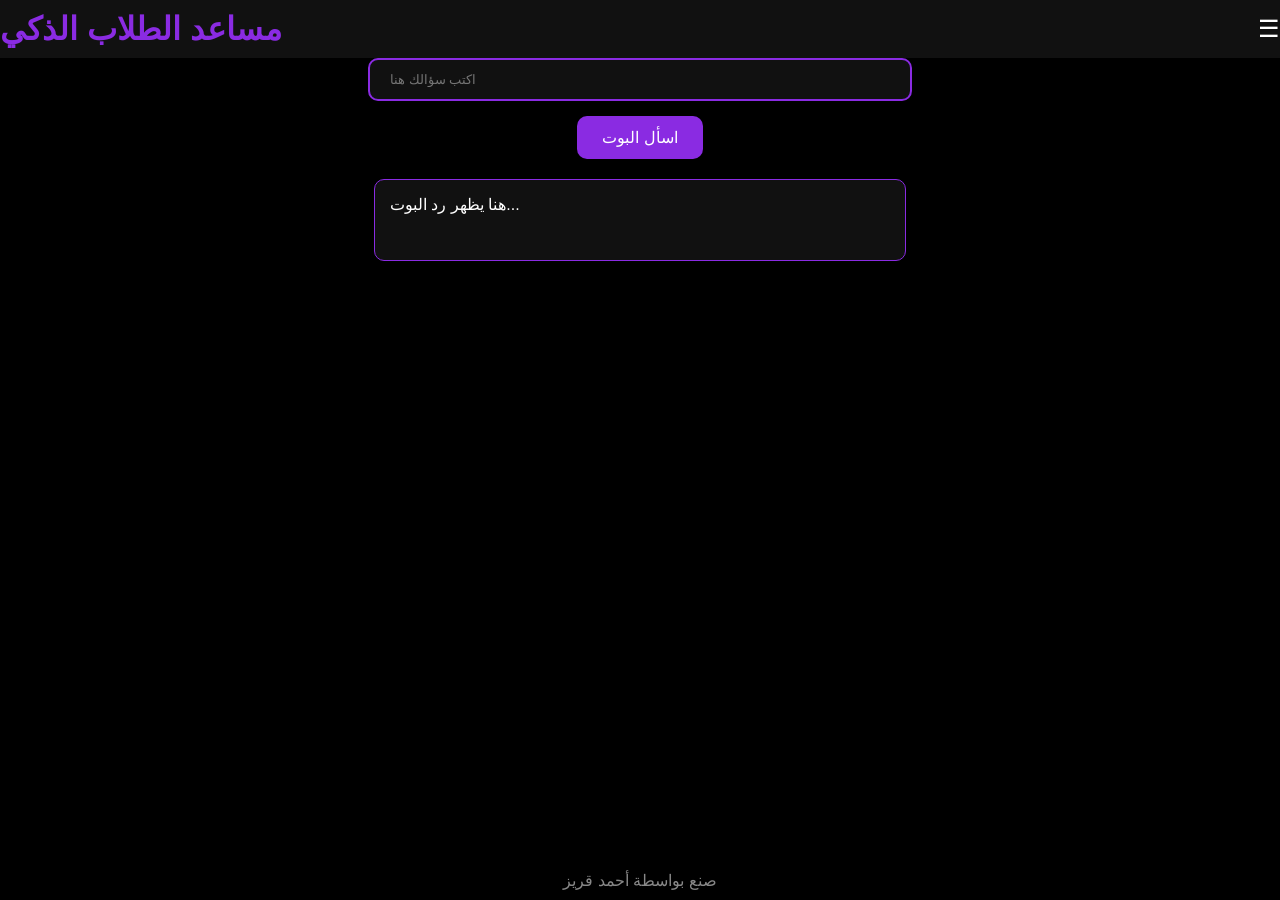
==== index.html @ 62e0343c "Initial commit" ====
<!DOCTYPE html>
<html lang="ar">
<head>
<meta charset="UTF-8">
<meta name="viewport" content="width=device-width, initial-scale=1.0">
<title>مساعد الطلاب الذكي</title>
<style>
  body {
    margin:0;
    font-family: Arial;
    background:#000;
    color:#fff;
    display:flex;
    flex-direction:column;
    align-items:center;
    min-height:100vh;
  }
  header {
    width:100%;
    display:flex;

    justify-content:space-between;
    align-items:center;
    padding:10px 20px;
    background:#111;
  }
  h1 { margin:0; color:#8A2BE2; }
  .hamburger { font-size:24px; cursor:pointer; }
  #menu {
    position:absolute;
    top:50px;
    right:20px;
    background:#111;
    border:1px solid #8A2BE2;
    border-radius:10px;
    display:none;
    flex-direction:column;
    padding:10px;
    z-index:100;
  }
  #menu button {
    margin:5px 0;

    padding:10px;
    background:#222;
    border:none;
    color:#fff;
    cursor:pointer;
    border-radius:5px;
  }
  #menu button:hover { background:#8A2BE2; }
  
  /* صندوق النص */
  #userQuestion {
    width:100%;
    max-width:500px;
    padding:12px 20px;
    border:2px solid #8A2BE2;
    border-radius:10px;
    background:#111;
    color:#fff;
    outline:none;
    transition: all 0.3s;
  }

  #userQuestion:focus {
    box-shadow: 0 0 15px rgba(138,43,226,0.8); /* Glow حول الصندوق فقط */
  }
  
  /* زر الإرسال */
  #askButton {
    margin-top:15px;
    padding:12px 25px;
    border:none;
    border-radius:10px;
    background:#8A2BE2;
    color:#fff;
    font-size:16px;
    cursor:pointer;
    transition:0.3s;
  }
  #askButton:hover {
    background:#7a23d6;
    box-shadow:none; /* بدون glow */
  }

  
  #botReply {
    margin-top:20px;
    padding:15px;
    max-width:500px;
    width:100%;
    background:#111;
    border-radius:10px;
    border:1px solid #8A2BE2;
    min-height:50px;
    white-space:pre-wrap;
  }
  
  #history {
    display:none;
    max-width:500px;
    margin-top:20px;
    background:#111;
    border:1px solid #8A2BE2;
    border-radius:10px;
    padding:10px;
  }

  
  footer {
    margin-top:auto;
    padding:10px;
    color:#888;
  }
  
  @media(max-width:600px){
    #userQuestion,#botReply{width:90%;}
  }
</style>
</head>
<body>

<header>
  <h1>مساعد الطلاب الذكي</h1>
  <div class="hamburger" onclick="toggleMenu()">☰</div>
  <div id="menu">
    <button onclick="showHistory()">المحادثات السابقة</button>
    <button onclick="changeLang()">تغيير 

اللغة</button>
  </div>
</header>

<input type="text" id="userQuestion" placeholder="اكتب سؤالك هنا">
<button id="askButton">اسأل البوت</button>

<div id="botReply">هنا يظهر رد البوت...</div>
<div id="history"></div>

<footer>صنع بواسطة أحمد قريز</footer>

<script>
const WEBHOOK_URL = "https://a7mdlo0.app.n8n.cloud/webhook/student-helper";
let lang = "ar"; // 'ar' أو 'en'
let conversation = [];

function toggleMenu(){ 
  const menu = 

document.getElementById("menu");
  menu.style.display = menu.style.display==="flex"?"none":"flex";
}

function showHistory(){
  const histDiv = document.getElementById("history");
  histDiv.style.display = histDiv.style.display==="block"?"none":"block";
  histDiv.innerHTML = conversation.map((c,i)=>`<b>سؤال ${i+1}:</b> ${c.user}<br><b>رد:</b> ${c.bot}<hr>`).join("");
}

function changeLang(){ 
  lang = (lang==="ar")?"en":"ar"; 
  alert("تم تغيير اللغة إلى "+(lang==="ar"?"العربية":"الإنجليزية"));
}


async function askBot(question){
  try{
    const response = await fetch(WEBHOOK_URL,{
      method:"POST",
      headers:{"Content-Type":"application/json"},
      body:JSON.stringify({message:question, lang:lang})
    });
    const data = await response.json();
    document.getElementById("botReply").innerText = data.reply;
    conversation.push({user:question, bot:data.reply});
  }catch(err){
    console.error(err);
    document.getElementById("botReply").inne

rText = "حصل خطأ أثناء الاتصال بالبوت.";
  }
}

document.getElementById("askButton").addEventListener("click", ()=>{
  const userQuestion = document.getElementById("userQuestion").value.trim();
  if(userQuestion){askBot(userQuestion); document.getElementById("userQuestion").value="";}
});
document.getElementById("userQuestion").addEventListener("keypress",(e)=>{
  if(e.key==="Enter"){document.getElementById("askButton").click();}
});
</script>

</body>

</html>
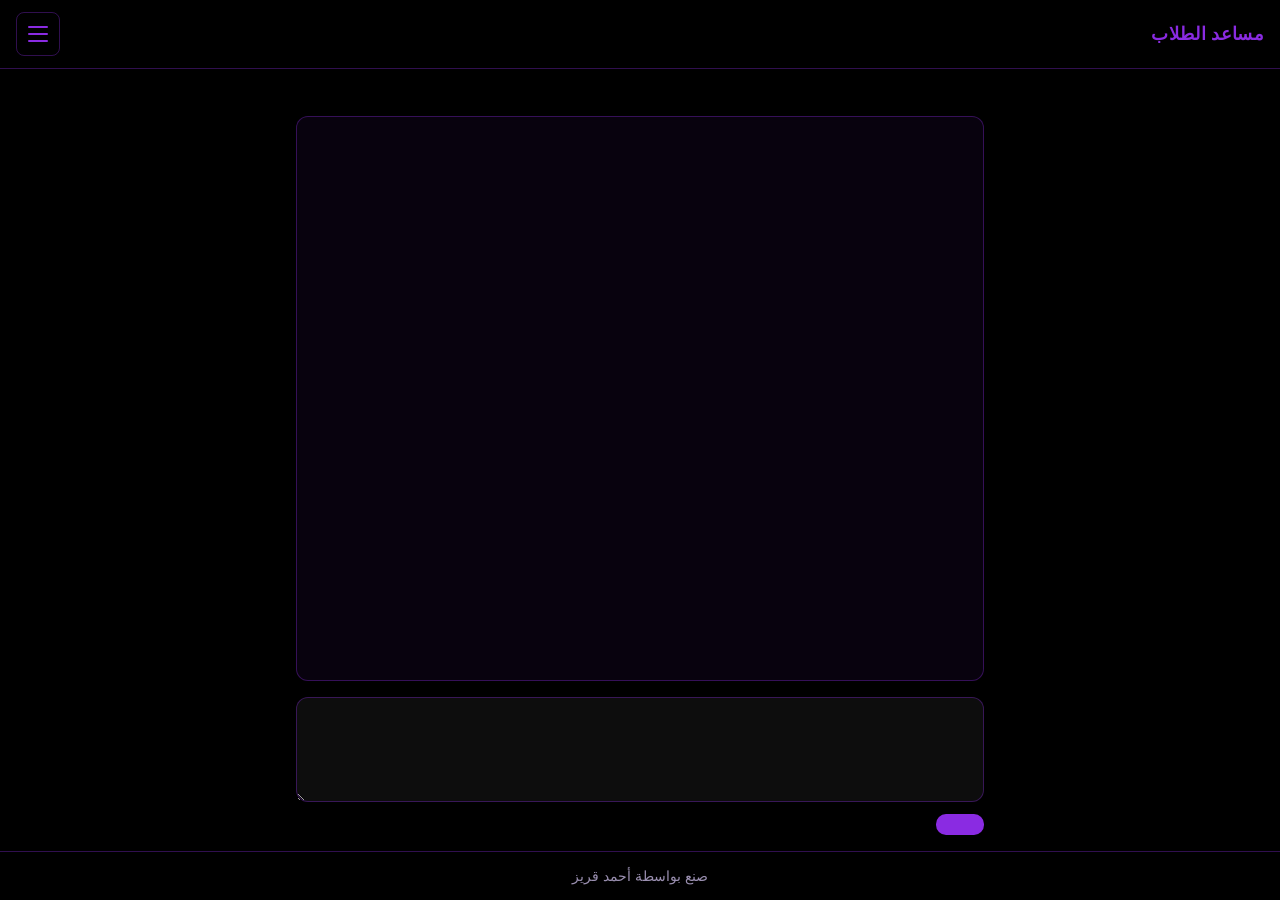
==== commit 2073e948: "initial commit" ====
--- a/index.html
+++ b/index.html
@@ -1,197 +1,595 @@
-
 <!DOCTYPE html>
-<html lang="ar">
+<html lang="ar" dir="rtl">
 <head>
-<meta charset="UTF-8">
-<meta name="viewport" content="width=device-width, initial-scale=1.0">
-<title>مساعد الطلاب الذكي</title>
-<style>
-  body {
-    margin:0;
-    font-family: Arial;
-    background:#000;
-    color:#fff;
-    display:flex;
-    flex-direction:column;
-    align-items:center;
-    min-height:100vh;
-  }
-  header {
-    width:100%;
-    display:flex;
-
-    justify-content:space-between;
-    align-items:center;
-    padding:10px 20px;
-    background:#111;
-  }
-  h1 { margin:0; color:#8A2BE2; }
-  .hamburger { font-size:24px; cursor:pointer; }
-  #menu {
-    position:absolute;
-    top:50px;
-    right:20px;
-    background:#111;
-    border:1px solid #8A2BE2;
-    border-radius:10px;
-    display:none;
-    flex-direction:column;
-    padding:10px;
-    z-index:100;
-  }
-  #menu button {
-    margin:5px 0;
-
-    padding:10px;
-    background:#222;
-    border:none;
-    color:#fff;
-    cursor:pointer;
-    border-radius:5px;
-  }
-  #menu button:hover { background:#8A2BE2; }
-  
-  /* صندوق النص */
-  #userQuestion {
-    width:100%;
-    max-width:500px;
-    padding:12px 20px;
-    border:2px solid #8A2BE2;
-    border-radius:10px;
-    background:#111;
-    color:#fff;
-    outline:none;
-    transition: all 0.3s;
-  }
-
-  #userQuestion:focus {
-    box-shadow: 0 0 15px rgba(138,43,226,0.8); /* Glow حول الصندوق فقط */
-  }
-  
-  /* زر الإرسال */
-  #askButton {
-    margin-top:15px;
-    padding:12px 25px;
-    border:none;
-    border-radius:10px;
-    background:#8A2BE2;
-    color:#fff;
-    font-size:16px;
-    cursor:pointer;
-    transition:0.3s;
-  }
-  #askButton:hover {
-    background:#7a23d6;
-    box-shadow:none; /* بدون glow */
-  }
-
-  
-  #botReply {
-    margin-top:20px;
-    padding:15px;
-    max-width:500px;
-    width:100%;
-    background:#111;
-    border-radius:10px;
-    border:1px solid #8A2BE2;
-    min-height:50px;
-    white-space:pre-wrap;
-  }
-  
-  #history {
-    display:none;
-    max-width:500px;
-    margin-top:20px;
-    background:#111;
-    border:1px solid #8A2BE2;
-    border-radius:10px;
-    padding:10px;
-  }
-
-  
-  footer {
-    margin-top:auto;
-    padding:10px;
-    color:#888;
-  }
-  
-  @media(max-width:600px){
-    #userQuestion,#botReply{width:90%;}
-  }
-</style>
+  <meta charset="UTF-8" />
+  <meta name="viewport" content="width=device-width, initial-scale=1.0" />
+  <title>مساعد الطلاب — Student Helper</title>
+  <style>
+    :root {
+      --bg: #000000;
+      --purple: #8A2BE2;
+      --purple-dim: rgba(138, 43, 226, 0.35);
+      --text: #e8e0f0;
+      --muted: #9a8fb0;
+    }
+
+    * {
+      box-sizing: border-box;
+    }
+
+    html, body {
+      margin: 0;
+      min-height: 100%;
+      background: var(--bg);
+      color: var(--text);
+      font-family: "Segoe UI", Tahoma, "Arabic UI Text", "Geeza Pro", Arial, sans-serif;
+    }
+
+    body {
+      display: flex;
+      flex-direction: column;
+      min-height: 100vh;
+    }
+
+    /* No global glow — only input focus */
+    header {
+      display: flex;
+      align-items: center;
+      justify-content: space-between;
+      padding: 0.75rem 1rem;
+      border-bottom: 1px solid var(--purple-dim);
+      flex-shrink: 0;
+    }
+
+    .brand {
+      font-weight: 700;
+      font-size: 1.1rem;
+      color: var(--purple);
+      letter-spacing: 0.02em;
+    }
+
+    .hamburger {
+      width: 44px;
+      height: 44px;
+      padding: 0;
+      border: 1px solid var(--purple-dim);
+      background: transparent;
+      color: var(--purple);
+      border-radius: 8px;
+      cursor: pointer;
+      display: flex;
+      flex-direction: column;
+      align-items: center;
+      justify-content: center;
+      gap: 5px;
+      transition: background 0.2s, border-color 0.2s;
+    }
+
+    .hamburger:hover {
+      background: rgba(138, 43, 226, 0.12);
+      border-color: var(--purple);
+    }
+
+    .hamburger span {
+      display: block;
+      width: 20px;
+      height: 2px;
+      background: currentColor;
+      border-radius: 1px;
+    }
+
+    main {
+      flex: 1;
+      display: flex;
+      flex-direction: column;
+      max-width: 720px;
+      width: 100%;
+      margin: 0 auto;
+      padding: 1rem 1rem 0;
+    }
+
+    .intro {
+      color: var(--muted);
+      font-size: 0.95rem;
+      margin-bottom: 1rem;
+      line-height: 1.6;
+    }
+
+    .reply-area {
+      flex: 1;
+      min-height: 120px;
+      margin-bottom: 1rem;
+      padding: 1rem;
+      border: 1px solid var(--purple-dim);
+      border-radius: 12px;
+      background: rgba(138, 43, 226, 0.06);
+      line-height: 1.7;
+      white-space: pre-wrap;
+      word-break: break-word;
+    }
+
+    .reply-area:empty::before {
+      content: attr(data-placeholder);
+      color: var(--muted);
+    }
+
+    .reply-area.loading {
+      color: var(--muted);
+    }
+
+    .input-wrap {
+      display: flex;
+      flex-direction: column;
+      gap: 0.75rem;
+      margin-bottom: 1rem;
+    }
+
+    .message-input {
+      width: 100%;
+      min-height: 100px;
+      padding: 0.85rem 1rem;
+      border: 1px solid var(--purple-dim);
+      border-radius: 12px;
+      background: #0d0d0d;
+      color: var(--text);
+      font-size: 1rem;
+      resize: vertical;
+      outline: none;
+      transition: border-color 0.2s, box-shadow 0.2s;
+    }
+
+    .message-input:focus {
+      border-color: var(--purple);
+      box-shadow: 0 0 0 2px rgba(138, 43, 226, 0.45), 0 0 20px rgba(138, 43, 226, 0.35);
+    }
+
+    .send-btn {
+      align-self: flex-start;
+      padding: 0.65rem 1.5rem;
+      font-size: 1rem;
+      font-weight: 600;
+      border: none;
+      border-radius: 10px;
+      background: var(--purple);
+      color: #fff;
+      cursor: pointer;
+      transition: filter 0.2s, transform 0.1s;
+    }
+
+    .send-btn:hover:not(:disabled) {
+      filter: brightness(1.1);
+    }
+
+    .send-btn:active:not(:disabled) {
+      transform: scale(0.98);
+    }
+
+    .send-btn:disabled {
+      opacity: 0.55;
+      cursor: not-allowed;
+    }
+
+    footer {
+      text-align: center;
+      padding: 1rem;
+      color: var(--muted);
+      font-size: 0.9rem;
+      border-top: 1px solid var(--purple-dim);
+      flex-shrink: 0;
+    }
+
+    footer a {
+      color: var(--purple);
+      text-decoration: none;
+    }
+
+    /* Drawer overlay */
+    .overlay {
+      position: fixed;
+      inset: 0;
+      background: rgba(0, 0, 0, 0.65);
+      opacity: 0;
+      visibility: hidden;
+      transition: opacity 0.25s, visibility 0.25s;
+      z-index: 100;
+    }
+
+    .overlay.open {
+      opacity: 1;
+      visibility: visible;
+    }
+
+    .drawer {
+      position: fixed;
+      top: 0;
+      bottom: 0;
+      width: min(100%, 340px);
+      max-width: 100%;
+      background: #0a0a0a;
+      border-inline-start: 1px solid var(--purple-dim);
+      z-index: 101;
+      display: flex;
+      flex-direction: column;
+      transition: transform 0.28s ease;
+      overflow: hidden;
+    }
+
+    [dir="rtl"] .drawer {
+      right: 0;
+      transform: translateX(100%);
+    }
+
+    [dir="ltr"] .drawer {
+      left: 0;
+      transform: translateX(-100%);
+    }
+
+    .drawer.open {
+      transform: translateX(0);
+    }
+
+    .drawer-head {
+      padding: 1rem;
+      border-bottom: 1px solid var(--purple-dim);
+      display: flex;
+      align-items: center;
+      justify-content: space-between;
+      gap: 0.5rem;
+    }
+
+    .drawer-head h2 {
+      margin: 0;
+      font-size: 1rem;
+      color: var(--purple);
+    }
+
+    .close-drawer {
+      width: 36px;
+      height: 36px;
+      border: 1px solid var(--purple-dim);
+      background: transparent;
+      color: var(--purple);
+      border-radius: 8px;
+      cursor: pointer;
+      font-size: 1.25rem;
+      line-height: 1;
+    }
+
+    .lang-toggle {
+      width: 100%;
+      margin: 0.75rem 1rem;
+      padding: 0.6rem 1rem;
+      border: 1px solid var(--purple);
+      background: rgba(138, 43, 226, 0.15);
+      color: var(--purple);
+      border-radius: 10px;
+      cursor: pointer;
+      font-weight: 600;
+      font-size: 0.95rem;
+    }
+
+    .lang-toggle:hover {
+      background: rgba(138, 43, 226, 0.28);
+    }
+
+    .conv-list {
+      flex: 1;
+      overflow-y: auto;
+      padding: 0 1rem 1rem;
+    }
+
+    .conv-item {
+      margin-bottom: 1rem;
+      padding-bottom: 1rem;
+      border-bottom: 1px solid var(--purple-dim);
+    }
+
+    .conv-item:last-child {
+      border-bottom: none;
+    }
+
+    .conv-q {
+      color: var(--muted);
+      font-size: 0.8rem;
+      margin-bottom: 0.35rem;
+    }
+
+    .conv-a {
+      color: var(--text);
+      font-size: 0.9rem;
+      line-height: 1.5;
+      white-space: pre-wrap;
+      word-break: break-word;
+    }
+
+    .empty-conv {
+      color: var(--muted);
+      font-size: 0.9rem;
+      text-align: center;
+      padding: 2rem 0;
+    }
+
+    .error-msg {
+      color: #ff8a8a;
+      margin-top: 0.5rem;
+      font-size: 0.9rem;
+    }
+  </style>
 </head>
 <body>
-
-<header>
-  <h1>مساعد الطلاب الذكي</h1>
-  <div class="hamburger" onclick="toggleMenu()">☰</div>
-  <div id="menu">
-    <button onclick="showHistory()">المحادثات السابقة</button>
-    <button onclick="changeLang()">تغيير 
-
-اللغة</button>
-  </div>
-</header>
-
-<input type="text" id="userQuestion" placeholder="اكتب سؤالك هنا">
-<button id="askButton">اسأل البوت</button>
-
-<div id="botReply">هنا يظهر رد البوت...</div>
-<div id="history"></div>
-
-<footer>صنع بواسطة أحمد قريز</footer>
-
-<script>
-const WEBHOOK_URL = "https://a7mdlo0.app.n8n.cloud/webhook/student-helper";
-let lang = "ar"; // 'ar' أو 'en'
-let conversation = [];
-
-function toggleMenu(){ 
-  const menu = 
-
-document.getElementById("menu");
-  menu.style.display = menu.style.display==="flex"?"none":"flex";
-}
-
-function showHistory(){
-  const histDiv = document.getElementById("history");
-  histDiv.style.display = histDiv.style.display==="block"?"none":"block";
-  histDiv.innerHTML = conversation.map((c,i)=>`<b>سؤال ${i+1}:</b> ${c.user}<br><b>رد:</b> ${c.bot}<hr>`).join("");
-}
-
-function changeLang(){ 
-  lang = (lang==="ar")?"en":"ar"; 
-  alert("تم تغيير اللغة إلى "+(lang==="ar"?"العربية":"الإنجليزية"));
-}
-
-
-async function askBot(question){
-  try{
-    const response = await fetch(WEBHOOK_URL,{
-      method:"POST",
-      headers:{"Content-Type":"application/json"},
-      body:JSON.stringify({message:question, lang:lang})
-    });
-    const data = await response.json();
-    document.getElementById("botReply").innerText = data.reply;
-    conversation.push({user:question, bot:data.reply});
-  }catch(err){
-    console.error(err);
-    document.getElementById("botReply").inne
-
-rText = "حصل خطأ أثناء الاتصال بالبوت.";
-  }
-}
-
-document.getElementById("askButton").addEventListener("click", ()=>{
-  const userQuestion = document.getElementById("userQuestion").value.trim();
-  if(userQuestion){askBot(userQuestion); document.getElementById("userQuestion").value="";}
-});
-document.getElementById("userQuestion").addEventListener("keypress",(e)=>{
-  if(e.key==="Enter"){document.getElementById("askButton").click();}
-});
-</script>
-
+  <header>
+    <span class="brand" id="brandTitle">مساعد الطلاب</span>
+    <button type="button" class="hamburger" id="btnMenu" aria-label="القائمة" title="القائمة">
+      <span></span><span></span><span></span>
+    </button>
+  </header>
+
+  <main>
+    <p class="intro" id="introText"></p>
+    <div class="reply-area" id="replyArea" data-placeholder=""></div>
+    <p class="error-msg" id="errorBox" hidden></p>
+    <div class="input-wrap">
+      <textarea
+        id="messageInput"
+        class="message-input"
+        rows="4"
+        autocomplete="off"
+      ></textarea>
+      <button type="button" class="send-btn" id="sendBtn"></button>
+    </div>
+  </main>
+
+  <footer>
+    <span id="footerCredit">صنع بواسطة أحمد قريز</span>
+  </footer>
+
+  <div class="overlay" id="overlay" aria-hidden="true"></div>
+  <aside class="drawer" id="drawer" aria-hidden="true">
+    <div class="drawer-head">
+      <h2 id="drawerTitle">المحادثة</h2>
+      <button type="button" class="close-drawer" id="btnCloseDrawer" aria-label="إغلاق">×</button>
+    </div>
+    <button type="button" class="lang-toggle" id="langToggle"></button>
+    <div class="conv-list" id="convList"></div>
+  </aside>
+
+  <script>
+    (function () {
+      const WEBHOOK = "https://a7mdlo0.app.n8n.cloud/webhook/student-helper";
+
+      const I18N = {
+        ar: {
+          brand: "مساعد الطلاب",
+          intro: "اسأل عن دروسك أو واجباتك. الرد يظهر هنا، والمحادثة كاملة في القائمة.",
+          placeholderReply: "سيظهر الرد هنا…",
+          send: "إرسال",
+          sending: "جاري الإرسال…",
+          drawerTitle: "سجل المحادثة",
+          langToggle: "English",
+          emptyConv: "لا توجد رسائل بعد.",
+          userLabel: "سؤالك",
+          botLabel: "الرد",
+          errorNetwork: "تعذر الاتصال. تحقق من الشبكة وحاول مرة أخرى.",
+          errorServer: "حدث خطأ من الخادم.",
+          menuAria: "القائمة",
+          closeAria: "إغلاق",
+        },
+        en: {
+          brand: "Student Helper",
+          intro: "Ask about your lessons or homework. Replies appear here; full history is in the menu.",
+          placeholderReply: "The reply will appear here…",
+          send: "Send",
+          sending: "Sending…",
+          drawerTitle: "Conversation history",
+          langToggle: "العربية",
+          emptyConv: "No messages yet.",
+          userLabel: "You",
+          botLabel: "Reply",
+          errorNetwork: "Could not connect. Check your network and try again.",
+          errorServer: "A server error occurred.",
+          menuAria: "Menu",
+          closeAria: "Close",
+        },
+      };
+
+      let lang = localStorage.getItem("student-helper-lang") || "ar";
+      if (lang !== "ar" && lang !== "en") lang = "ar";
+
+      /** @type {{ q: string, a: string }[]} */
+      let history = [];
+      try {
+        const raw = localStorage.getItem("student-helper-history");
+        if (raw) history = JSON.parse(raw);
+        if (!Array.isArray(history)) history = [];
+      } catch (e) {
+        history = [];
+      }
+
+      const el = {
+        html: document.documentElement,
+        body: document.body,
+        brandTitle: document.getElementById("brandTitle"),
+        introText: document.getElementById("introText"),
+        replyArea: document.getElementById("replyArea"),
+        errorBox: document.getElementById("errorBox"),
+        messageInput: document.getElementById("messageInput"),
+        sendBtn: document.getElementById("sendBtn"),
+        overlay: document.getElementById("overlay"),
+        drawer: document.getElementById("drawer"),
+        convList: document.getElementById("convList"),
+        btnMenu: document.getElementById("btnMenu"),
+        btnCloseDrawer: document.getElementById("btnCloseDrawer"),
+        langToggle: document.getElementById("langToggle"),
+        drawerTitle: document.getElementById("drawerTitle"),
+      };
+
+      function t(key) {
+        return I18N[lang][key] || I18N.ar[key] || key;
+      }
+
+      function applyLang() {
+        el.html.setAttribute("lang", lang);
+        el.html.setAttribute("dir", lang === "ar" ? "rtl" : "ltr");
+        el.brandTitle.textContent = t("brand");
+        el.introText.textContent = t("intro");
+        el.replyArea.setAttribute("data-placeholder", t("placeholderReply"));
+        el.sendBtn.textContent = el.sendBtn.disabled ? t("sending") : t("send");
+        el.drawerTitle.textContent = t("drawerTitle");
+        el.langToggle.textContent = t("langToggle");
+        el.btnMenu.setAttribute("aria-label", t("menuAria"));
+        el.btnMenu.setAttribute("title", t("menuAria"));
+        el.btnCloseDrawer.setAttribute("aria-label", t("closeAria"));
+        renderConvList();
+      }
+
+      function saveHistory() {
+        try {
+          localStorage.setItem("student-helper-history", JSON.stringify(history));
+        } catch (e) {}
+      }
+
+      function renderConvList() {
+        if (!history.length) {
+          el.convList.innerHTML = '<p class="empty-conv">' + escapeHtml(t("emptyConv")) + "</p>';
+          return;
+        }
+        el.convList.innerHTML = history
+          .map(
+            (item) =>
+              '<div class="conv-item">' +
+              '<div class="conv-q">' +
+              escapeHtml(t("userLabel")) +
+              "</div>" +
+              '<div class="conv-a">' +
+              escapeHtml(item.q) +
+              "</div>" +
+              '<div class="conv-q" style="margin-top:0.6rem">' +
+              escapeHtml(t("botLabel")) +
+              "</div>" +
+              '<div class="conv-a">' +
+              escapeHtml(item.a) +
+              "</div>" +
+              "</div>"
+          )
+          .join("");
+      }
+
+      function escapeHtml(s) {
+        const d = document.createElement("div");
+        d.textContent = s;
+        return d.innerHTML;
+      }
+
+      function extractReply(data) {
+        if (data == null) return "";
+        if (typeof data === "string") return data;
+        if (typeof data === "object") {
+          if (typeof data.reply === "string") return data.reply;
+          if (typeof data.message === "string" && !Array.isArray(data)) return data.message;
+          if (typeof data.answer === "string") return data.answer;
+          if (typeof data.text === "string") return data.text;
+          if (typeof data.output === "string") return data.output;
+          if (data.data && typeof data.data === "string") return data.data;
+          try {
+            return JSON.stringify(data, null, 2);
+          } catch (e) {
+            return String(data);
+          }
+        }
+        return String(data);
+      }
+
+      async function sendMessage() {
+        const text = (el.messageInput.value || "").trim();
+        if (!text) return;
+
+        el.errorBox.hidden = true;
+        el.sendBtn.disabled = true;
+        el.sendBtn.textContent = t("sending");
+        el.replyArea.classList.add("loading");
+        el.replyArea.textContent = t("sending");
+
+        const payload = {
+          message: text,
+          lang: lang,
+        };
+
+        try {
+          const res = await fetch(WEBHOOK, {
+            method: "POST",
+            headers: {
+              "Content-Type": "application/json",
+              Accept: "application/json, text/plain, */*",
+            },
+            body: JSON.stringify(payload),
+          });
+
+          const ct = (res.headers.get("content-type") || "").toLowerCase();
+          let replyText = "";
+          if (ct.includes("application/json")) {
+            const json = await res.json();
+            replyText = extractReply(json);
+          } else {
+            replyText = await res.text();
+          }
+
+          if (!res.ok) {
+            throw new Error(replyText || t("errorServer") + " (" + res.status + ")");
+          }
+
+          el.replyArea.classList.remove("loading");
+          el.replyArea.textContent = replyText || (lang === "ar" ? "(لا يوجد نص في الرد)" : "(Empty reply)");
+          history.push({ q: text, a: el.replyArea.textContent });
+          saveHistory();
+          renderConvList();
+          el.messageInput.value = "";
+        } catch (err) {
+          el.replyArea.classList.remove("loading");
+          el.replyArea.textContent = "";
+          el.errorBox.textContent = err.message || t("errorNetwork");
+          el.errorBox.hidden = false;
+        } finally {
+          el.sendBtn.disabled = false;
+          el.sendBtn.textContent = t("send");
+        }
+      }
+
+      function openDrawer() {
+        el.overlay.classList.add("open");
+        el.drawer.classList.add("open");
+        el.overlay.setAttribute("aria-hidden", "false");
+        el.drawer.setAttribute("aria-hidden", "false");
+        document.body.style.overflow = "hidden";
+      }
+
+      function closeDrawer() {
+        el.overlay.classList.remove("open");
+        el.drawer.classList.remove("open");
+        el.overlay.setAttribute("aria-hidden", "true");
+        el.drawer.setAttribute("aria-hidden", "true");
+        document.body.style.overflow = "";
+      }
+
+      el.sendBtn.addEventListener("click", sendMessage);
+      el.messageInput.addEventListener("keydown", function (e) {
+        if (e.key === "Enter" && !e.shiftKey) {
+          e.preventDefault();
+          sendMessage();
+        }
+      });
+
+      el.btnMenu.addEventListener("click", openDrawer);
+      el.btnCloseDrawer.addEventListener("click", closeDrawer);
+      el.overlay.addEventListener("click", closeDrawer);
+
+      el.langToggle.addEventListener("click", function () {
+        lang = lang === "ar" ? "en" : "ar";
+        localStorage.setItem("student-helper-lang", lang);
+        applyLang();
+      });
+
+      applyLang();
+    })();
+  </script>
 </body>
-
 </html>
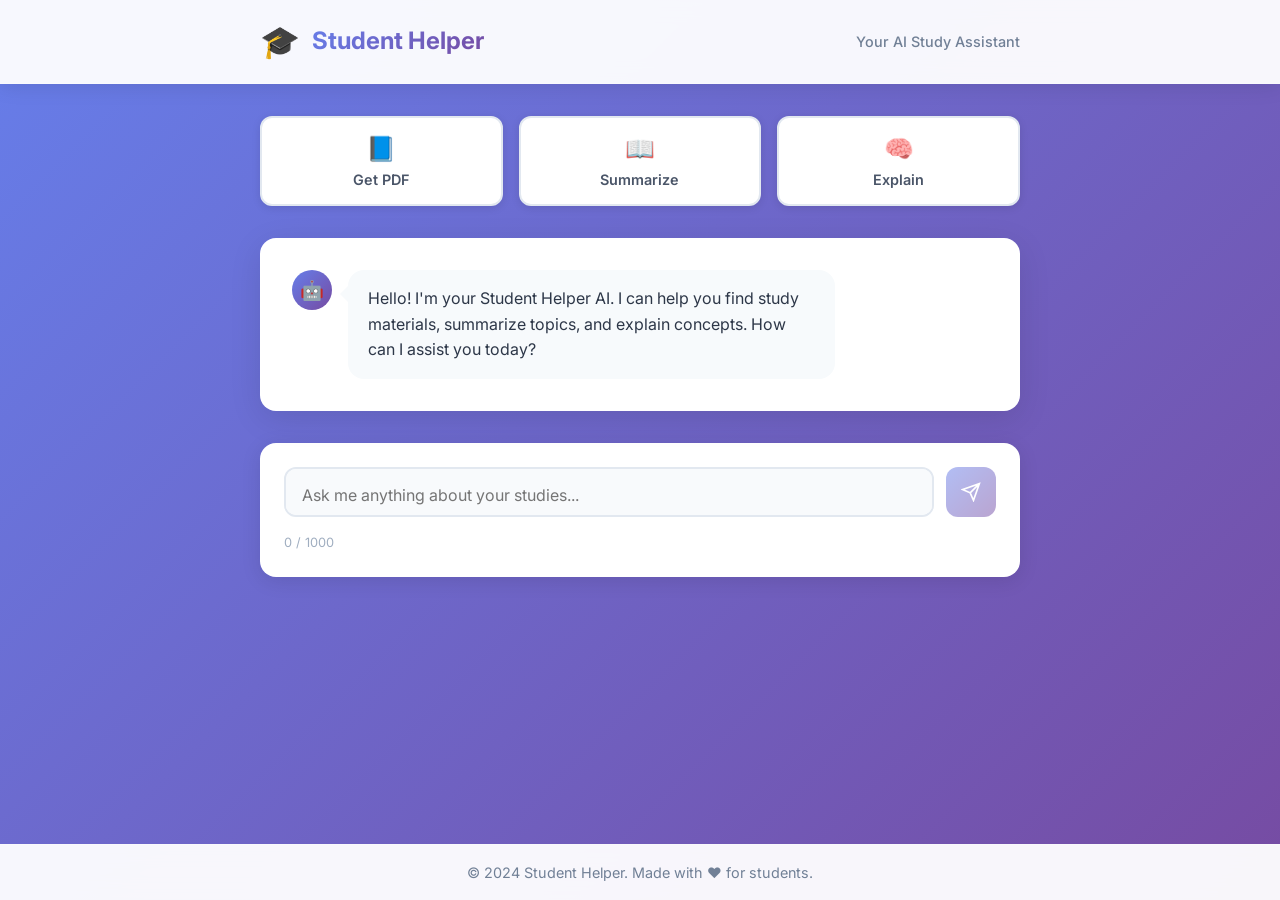
==== commit b8382382: "initial commit" ====
--- a/index.html
+++ b/index.html
@@ -1,595 +1,106 @@
-<!DOCTYPE html>
-<html lang="ar" dir="rtl">
-<head>
-  <meta charset="UTF-8" />
-  <meta name="viewport" content="width=device-width, initial-scale=1.0" />
-  <title>مساعد الطلاب — Student Helper</title>
-  <style>
-    :root {
-      --bg: #000000;
-      --purple: #8A2BE2;
-      --purple-dim: rgba(138, 43, 226, 0.35);
-      --text: #e8e0f0;
-      --muted: #9a8fb0;
-    }
-
-    * {
-      box-sizing: border-box;
-    }
-
-    html, body {
-      margin: 0;
-      min-height: 100%;
-      background: var(--bg);
-      color: var(--text);
-      font-family: "Segoe UI", Tahoma, "Arabic UI Text", "Geeza Pro", Arial, sans-serif;
-    }
-
-    body {
-      display: flex;
-      flex-direction: column;
-      min-height: 100vh;
-    }
-
-    /* No global glow — only input focus */
-    header {
-      display: flex;
-      align-items: center;
-      justify-content: space-between;
-      padding: 0.75rem 1rem;
-      border-bottom: 1px solid var(--purple-dim);
-      flex-shrink: 0;
-    }
-
-    .brand {
-      font-weight: 700;
-      font-size: 1.1rem;
-      color: var(--purple);
-      letter-spacing: 0.02em;
-    }
-
-    .hamburger {
-      width: 44px;
-      height: 44px;
-      padding: 0;
-      border: 1px solid var(--purple-dim);
-      background: transparent;
-      color: var(--purple);
-      border-radius: 8px;
-      cursor: pointer;
-      display: flex;
-      flex-direction: column;
-      align-items: center;
-      justify-content: center;
-      gap: 5px;
-      transition: background 0.2s, border-color 0.2s;
-    }
-
-    .hamburger:hover {
-      background: rgba(138, 43, 226, 0.12);
-      border-color: var(--purple);
-    }
-
-    .hamburger span {
-      display: block;
-      width: 20px;
-      height: 2px;
-      background: currentColor;
-      border-radius: 1px;
-    }
-
-    main {
-      flex: 1;
-      display: flex;
-      flex-direction: column;
-      max-width: 720px;
-      width: 100%;
-      margin: 0 auto;
-      padding: 1rem 1rem 0;
-    }
-
-    .intro {
-      color: var(--muted);
-      font-size: 0.95rem;
-      margin-bottom: 1rem;
-      line-height: 1.6;
-    }
-
-    .reply-area {
-      flex: 1;
-      min-height: 120px;
-      margin-bottom: 1rem;
-      padding: 1rem;
-      border: 1px solid var(--purple-dim);
-      border-radius: 12px;
-      background: rgba(138, 43, 226, 0.06);
-      line-height: 1.7;
-      white-space: pre-wrap;
-      word-break: break-word;
-    }
-
-    .reply-area:empty::before {
-      content: attr(data-placeholder);
-      color: var(--muted);
-    }
-
-    .reply-area.loading {
-      color: var(--muted);
-    }
-
-    .input-wrap {
-      display: flex;
-      flex-direction: column;
-      gap: 0.75rem;
-      margin-bottom: 1rem;
-    }
-
-    .message-input {
-      width: 100%;
-      min-height: 100px;
-      padding: 0.85rem 1rem;
-      border: 1px solid var(--purple-dim);
-      border-radius: 12px;
-      background: #0d0d0d;
-      color: var(--text);
-      font-size: 1rem;
-      resize: vertical;
-      outline: none;
-      transition: border-color 0.2s, box-shadow 0.2s;
-    }
-
-    .message-input:focus {
-      border-color: var(--purple);
-      box-shadow: 0 0 0 2px rgba(138, 43, 226, 0.45), 0 0 20px rgba(138, 43, 226, 0.35);
-    }
-
-    .send-btn {
-      align-self: flex-start;
-      padding: 0.65rem 1.5rem;
-      font-size: 1rem;
-      font-weight: 600;
-      border: none;
-      border-radius: 10px;
-      background: var(--purple);
-      color: #fff;
-      cursor: pointer;
-      transition: filter 0.2s, transform 0.1s;
-    }
-
-    .send-btn:hover:not(:disabled) {
-      filter: brightness(1.1);
-    }
-
-    .send-btn:active:not(:disabled) {
-      transform: scale(0.98);
-    }
-
-    .send-btn:disabled {
-      opacity: 0.55;
-      cursor: not-allowed;
-    }
-
-    footer {
-      text-align: center;
-      padding: 1rem;
-      color: var(--muted);
-      font-size: 0.9rem;
-      border-top: 1px solid var(--purple-dim);
-      flex-shrink: 0;
-    }
-
-    footer a {
-      color: var(--purple);
-      text-decoration: none;
-    }
-
-    /* Drawer overlay */
-    .overlay {
-      position: fixed;
-      inset: 0;
-      background: rgba(0, 0, 0, 0.65);
-      opacity: 0;
-      visibility: hidden;
-      transition: opacity 0.25s, visibility 0.25s;
-      z-index: 100;
-    }
-
-    .overlay.open {
-      opacity: 1;
-      visibility: visible;
-    }
-
-    .drawer {
-      position: fixed;
-      top: 0;
-      bottom: 0;
-      width: min(100%, 340px);
-      max-width: 100%;
-      background: #0a0a0a;
-      border-inline-start: 1px solid var(--purple-dim);
-      z-index: 101;
-      display: flex;
-      flex-direction: column;
-      transition: transform 0.28s ease;
-      overflow: hidden;
-    }
-
-    [dir="rtl"] .drawer {
-      right: 0;
-      transform: translateX(100%);
-    }
-
-    [dir="ltr"] .drawer {
-      left: 0;
-      transform: translateX(-100%);
-    }
-
-    .drawer.open {
-      transform: translateX(0);
-    }
-
-    .drawer-head {
-      padding: 1rem;
-      border-bottom: 1px solid var(--purple-dim);
-      display: flex;
-      align-items: center;
-      justify-content: space-between;
-      gap: 0.5rem;
-    }
-
-    .drawer-head h2 {
-      margin: 0;
-      font-size: 1rem;
-      color: var(--purple);
-    }
-
-    .close-drawer {
-      width: 36px;
-      height: 36px;
-      border: 1px solid var(--purple-dim);
-      background: transparent;
-      color: var(--purple);
-      border-radius: 8px;
-      cursor: pointer;
-      font-size: 1.25rem;
-      line-height: 1;
-    }
-
-    .lang-toggle {
-      width: 100%;
-      margin: 0.75rem 1rem;
-      padding: 0.6rem 1rem;
-      border: 1px solid var(--purple);
-      background: rgba(138, 43, 226, 0.15);
-      color: var(--purple);
-      border-radius: 10px;
-      cursor: pointer;
-      font-weight: 600;
-      font-size: 0.95rem;
-    }
-
-    .lang-toggle:hover {
-      background: rgba(138, 43, 226, 0.28);
-    }
-
-    .conv-list {
-      flex: 1;
-      overflow-y: auto;
-      padding: 0 1rem 1rem;
-    }
-
-    .conv-item {
-      margin-bottom: 1rem;
-      padding-bottom: 1rem;
-      border-bottom: 1px solid var(--purple-dim);
-    }
-
-    .conv-item:last-child {
-      border-bottom: none;
-    }
-
-    .conv-q {
-      color: var(--muted);
-      font-size: 0.8rem;
-      margin-bottom: 0.35rem;
-    }
-
-    .conv-a {
-      color: var(--text);
-      font-size: 0.9rem;
-      line-height: 1.5;
-      white-space: pre-wrap;
-      word-break: break-word;
-    }
-
-    .empty-conv {
-      color: var(--muted);
-      font-size: 0.9rem;
-      text-align: center;
-      padding: 2rem 0;
-    }
-
-    .error-msg {
-      color: #ff8a8a;
-      margin-top: 0.5rem;
-      font-size: 0.9rem;
-    }
-  </style>
-</head>
-<body>
-  <header>
-    <span class="brand" id="brandTitle">مساعد الطلاب</span>
-    <button type="button" class="hamburger" id="btnMenu" aria-label="القائمة" title="القائمة">
-      <span></span><span></span><span></span>
-    </button>
-  </header>
-
-  <main>
-    <p class="intro" id="introText"></p>
-    <div class="reply-area" id="replyArea" data-placeholder=""></div>
-    <p class="error-msg" id="errorBox" hidden></p>
-    <div class="input-wrap">
-      <textarea
-        id="messageInput"
-        class="message-input"
-        rows="4"
-        autocomplete="off"
-      ></textarea>
-      <button type="button" class="send-btn" id="sendBtn"></button>
-    </div>
-  </main>
-
-  <footer>
-    <span id="footerCredit">صنع بواسطة أحمد قريز</span>
-  </footer>
-
-  <div class="overlay" id="overlay" aria-hidden="true"></div>
-  <aside class="drawer" id="drawer" aria-hidden="true">
-    <div class="drawer-head">
-      <h2 id="drawerTitle">المحادثة</h2>
-      <button type="button" class="close-drawer" id="btnCloseDrawer" aria-label="إغلاق">×</button>
-    </div>
-    <button type="button" class="lang-toggle" id="langToggle"></button>
-    <div class="conv-list" id="convList"></div>
-  </aside>
-
-  <script>
-    (function () {
-      const WEBHOOK = "https://a7mdlo0.app.n8n.cloud/webhook/student-helper";
-
-      const I18N = {
-        ar: {
-          brand: "مساعد الطلاب",
-          intro: "اسأل عن دروسك أو واجباتك. الرد يظهر هنا، والمحادثة كاملة في القائمة.",
-          placeholderReply: "سيظهر الرد هنا…",
-          send: "إرسال",
-          sending: "جاري الإرسال…",
-          drawerTitle: "سجل المحادثة",
-          langToggle: "English",
-          emptyConv: "لا توجد رسائل بعد.",
-          userLabel: "سؤالك",
-          botLabel: "الرد",
-          errorNetwork: "تعذر الاتصال. تحقق من الشبكة وحاول مرة أخرى.",
-          errorServer: "حدث خطأ من الخادم.",
-          menuAria: "القائمة",
-          closeAria: "إغلاق",
-        },
-        en: {
-          brand: "Student Helper",
-          intro: "Ask about your lessons or homework. Replies appear here; full history is in the menu.",
-          placeholderReply: "The reply will appear here…",
-          send: "Send",
-          sending: "Sending…",
-          drawerTitle: "Conversation history",
-          langToggle: "العربية",
-          emptyConv: "No messages yet.",
-          userLabel: "You",
-          botLabel: "Reply",
-          errorNetwork: "Could not connect. Check your network and try again.",
-          errorServer: "A server error occurred.",
-          menuAria: "Menu",
-          closeAria: "Close",
-        },
-      };
-
-      let lang = localStorage.getItem("student-helper-lang") || "ar";
-      if (lang !== "ar" && lang !== "en") lang = "ar";
-
-      /** @type {{ q: string, a: string }[]} */
-      let history = [];
-      try {
-        const raw = localStorage.getItem("student-helper-history");
-        if (raw) history = JSON.parse(raw);
-        if (!Array.isArray(history)) history = [];
-      } catch (e) {
-        history = [];
-      }
-
-      const el = {
-        html: document.documentElement,
-        body: document.body,
-        brandTitle: document.getElementById("brandTitle"),
-        introText: document.getElementById("introText"),
-        replyArea: document.getElementById("replyArea"),
-        errorBox: document.getElementById("errorBox"),
-        messageInput: document.getElementById("messageInput"),
-        sendBtn: document.getElementById("sendBtn"),
-        overlay: document.getElementById("overlay"),
-        drawer: document.getElementById("drawer"),
-        convList: document.getElementById("convList"),
-        btnMenu: document.getElementById("btnMenu"),
-        btnCloseDrawer: document.getElementById("btnCloseDrawer"),
-        langToggle: document.getElementById("langToggle"),
-        drawerTitle: document.getElementById("drawerTitle"),
-      };
-
-      function t(key) {
-        return I18N[lang][key] || I18N.ar[key] || key;
-      }
-
-      function applyLang() {
-        el.html.setAttribute("lang", lang);
-        el.html.setAttribute("dir", lang === "ar" ? "rtl" : "ltr");
-        el.brandTitle.textContent = t("brand");
-        el.introText.textContent = t("intro");
-        el.replyArea.setAttribute("data-placeholder", t("placeholderReply"));
-        el.sendBtn.textContent = el.sendBtn.disabled ? t("sending") : t("send");
-        el.drawerTitle.textContent = t("drawerTitle");
-        el.langToggle.textContent = t("langToggle");
-        el.btnMenu.setAttribute("aria-label", t("menuAria"));
-        el.btnMenu.setAttribute("title", t("menuAria"));
-        el.btnCloseDrawer.setAttribute("aria-label", t("closeAria"));
-        renderConvList();
-      }
-
-      function saveHistory() {
-        try {
-          localStorage.setItem("student-helper-history", JSON.stringify(history));
-        } catch (e) {}
-      }
-
-      function renderConvList() {
-        if (!history.length) {
-          el.convList.innerHTML = '<p class="empty-conv">' + escapeHtml(t("emptyConv")) + "</p>';
-          return;
-        }
-        el.convList.innerHTML = history
-          .map(
-            (item) =>
-              '<div class="conv-item">' +
-              '<div class="conv-q">' +
-              escapeHtml(t("userLabel")) +
-              "</div>" +
-              '<div class="conv-a">' +
-              escapeHtml(item.q) +
-              "</div>" +
-              '<div class="conv-q" style="margin-top:0.6rem">' +
-              escapeHtml(t("botLabel")) +
-              "</div>" +
-              '<div class="conv-a">' +
-              escapeHtml(item.a) +
-              "</div>" +
-              "</div>"
-          )
-          .join("");
-      }
-
-      function escapeHtml(s) {
-        const d = document.createElement("div");
-        d.textContent = s;
-        return d.innerHTML;
-      }
-
-      function extractReply(data) {
-        if (data == null) return "";
-        if (typeof data === "string") return data;
-        if (typeof data === "object") {
-          if (typeof data.reply === "string") return data.reply;
-          if (typeof data.message === "string" && !Array.isArray(data)) return data.message;
-          if (typeof data.answer === "string") return data.answer;
-          if (typeof data.text === "string") return data.text;
-          if (typeof data.output === "string") return data.output;
-          if (data.data && typeof data.data === "string") return data.data;
-          try {
-            return JSON.stringify(data, null, 2);
-          } catch (e) {
-            return String(data);
-          }
-        }
-        return String(data);
-      }
-
-      async function sendMessage() {
-        const text = (el.messageInput.value || "").trim();
-        if (!text) return;
-
-        el.errorBox.hidden = true;
-        el.sendBtn.disabled = true;
-        el.sendBtn.textContent = t("sending");
-        el.replyArea.classList.add("loading");
-        el.replyArea.textContent = t("sending");
-
-        const payload = {
-          message: text,
-          lang: lang,
-        };
-
-        try {
-          const res = await fetch(WEBHOOK, {
-            method: "POST",
-            headers: {
-              "Content-Type": "application/json",
-              Accept: "application/json, text/plain, */*",
-            },
-            body: JSON.stringify(payload),
-          });
-
-          const ct = (res.headers.get("content-type") || "").toLowerCase();
-          let replyText = "";
-          if (ct.includes("application/json")) {
-            const json = await res.json();
-            replyText = extractReply(json);
-          } else {
-            replyText = await res.text();
-          }
-
-          if (!res.ok) {
-            throw new Error(replyText || t("errorServer") + " (" + res.status + ")");
-          }
-
-          el.replyArea.classList.remove("loading");
-          el.replyArea.textContent = replyText || (lang === "ar" ? "(لا يوجد نص في الرد)" : "(Empty reply)");
-          history.push({ q: text, a: el.replyArea.textContent });
-          saveHistory();
-          renderConvList();
-          el.messageInput.value = "";
-        } catch (err) {
-          el.replyArea.classList.remove("loading");
-          el.replyArea.textContent = "";
-          el.errorBox.textContent = err.message || t("errorNetwork");
-          el.errorBox.hidden = false;
-        } finally {
-          el.sendBtn.disabled = false;
-          el.sendBtn.textContent = t("send");
-        }
-      }
-
-      function openDrawer() {
-        el.overlay.classList.add("open");
-        el.drawer.classList.add("open");
-        el.overlay.setAttribute("aria-hidden", "false");
-        el.drawer.setAttribute("aria-hidden", "false");
-        document.body.style.overflow = "hidden";
-      }
-
-      function closeDrawer() {
-        el.overlay.classList.remove("open");
-        el.drawer.classList.remove("open");
-        el.overlay.setAttribute("aria-hidden", "true");
-        el.drawer.setAttribute("aria-hidden", "true");
-        document.body.style.overflow = "";
-      }
-
-      el.sendBtn.addEventListener("click", sendMessage);
-      el.messageInput.addEventListener("keydown", function (e) {
-        if (e.key === "Enter" && !e.shiftKey) {
-          e.preventDefault();
-          sendMessage();
-        }
-      });
-
-      el.btnMenu.addEventListener("click", openDrawer);
-      el.btnCloseDrawer.addEventListener("click", closeDrawer);
-      el.overlay.addEventListener("click", closeDrawer);
-
-      el.langToggle.addEventListener("click", function () {
-        lang = lang === "ar" ? "en" : "ar";
-        localStorage.setItem("student-helper-lang", lang);
-        applyLang();
-      });
-
-      applyLang();
-    })();
-  </script>
-</body>
-</html>
+<!DOCTYPE html>
+<html lang="en">
+<head>
+    <meta charset="UTF-8">
+    <meta name="viewport" content="width=device-width, initial-scale=1.0">
+    <title>Student Helper - Your AI Study Assistant</title>
+    <link rel="stylesheet" href="styles.css">
+    <link rel="preconnect" href="https://fonts.googleapis.com">
+    <link rel="preconnect" href="https://fonts.gstatic.com" crossorigin>
+    <link href="https://fonts.googleapis.com/css2?family=Inter:wght@300;400;500;600;700&display=swap" rel="stylesheet">
+</head>
+<body>
+    <!-- Header -->
+    <header class="header">
+        <div class="container">
+            <div class="header-content">
+                <div class="logo">
+                    <span class="logo-icon">🎓</span>
+                    <h1 class="logo-text">Student Helper</h1>
+                </div>
+                <div class="header-subtitle">Your AI Study Assistant</div>
+            </div>
+        </div>
+    </header>
+
+    <!-- Main Content -->
+    <main class="main">
+        <div class="container">
+            <!-- Quick Action Buttons -->
+            <section class="quick-actions">
+                <div class="quick-actions-grid">
+                    <button class="quick-btn" data-action="pdf">
+                        <span class="quick-btn-icon">📘</span>
+                        <span class="quick-btn-text">Get PDF</span>
+                    </button>
+                    <button class="quick-btn" data-action="summarize">
+                        <span class="quick-btn-icon">📖</span>
+                        <span class="quick-btn-text">Summarize</span>
+                    </button>
+                    <button class="quick-btn" data-action="explain">
+                        <span class="quick-btn-icon">🧠</span>
+                        <span class="quick-btn-text">Explain</span>
+                    </button>
+                </div>
+            </section>
+
+            <!-- Chat Container -->
+            <section class="chat-container">
+                <div class="chat-messages" id="chatMessages">
+                    <!-- Welcome Message -->
+                    <div class="message bot-message fade-in">
+                        <div class="message-avatar">🤖</div>
+                        <div class="message-content">
+                            <div class="message-text">
+                                Hello! I'm your Student Helper AI. I can help you find study materials, summarize topics, and explain concepts. How can I assist you today?
+                            </div>
+                        </div>
+                    </div>
+                </div>
+
+                <!-- Loading Indicator -->
+                <div class="loading-indicator" id="loadingIndicator">
+                    <div class="loading-dots">
+                        <span></span>
+                        <span></span>
+                        <span></span>
+                    </div>
+                    <div class="loading-text">Thinking...</div>
+                </div>
+            </section>
+
+            <!-- Input Area -->
+            <section class="input-area">
+                <form class="input-form" id="inputForm">
+                    <div class="input-container">
+                        <textarea 
+                            class="message-input" 
+                            id="messageInput" 
+                            placeholder="Ask me anything about your studies..."
+                            rows="1"
+                            maxlength="1000"
+                        ></textarea>
+                        <button type="submit" class="send-button" id="sendButton" disabled>
+                            <svg class="send-icon" viewBox="0 0 24 24" fill="none" stroke="currentColor" stroke-width="2">
+                                <path d="M22 2L11 13M22 2l-7 20-4-9-9-4 20-7z"/>
+                            </svg>
+                        </button>
+                    </div>
+                    <div class="input-footer">
+                        <span class="character-count" id="characterCount">0 / 1000</span>
+                    </div>
+                </form>
+            </section>
+        </div>
+    </main>
+
+    <!-- Footer -->
+    <footer class="footer">
+        <div class="container">
+            <p class="footer-text">© 2024 Student Helper. Made with ❤️ for students.</p>
+        </div>
+    </footer>
+
+    <script src="script.js"></script>
+</body>
+</html>
--- a/styles.css
+++ b/styles.css
@@ -0,0 +1,504 @@
+/* Reset and Base Styles */
+* {
+    margin: 0;
+    padding: 0;
+    box-sizing: border-box;
+}
+
+body {
+    font-family: 'Inter', -apple-system, BlinkMacSystemFont, 'Segoe UI', Roboto, sans-serif;
+    background: linear-gradient(135deg, #667eea 0%, #764ba2 100%);
+    min-height: 100vh;
+    color: #2d3748;
+    line-height: 1.6;
+}
+
+.container {
+    max-width: 800px;
+    margin: 0 auto;
+    padding: 0 20px;
+}
+
+/* Header Styles */
+.header {
+    background: rgba(255, 255, 255, 0.95);
+    backdrop-filter: blur(10px);
+    border-bottom: 1px solid rgba(255, 255, 255, 0.2);
+    padding: 1rem 0;
+    position: sticky;
+    top: 0;
+    z-index: 100;
+    box-shadow: 0 2px 20px rgba(0, 0, 0, 0.1);
+}
+
+.header-content {
+    display: flex;
+    align-items: center;
+    justify-content: space-between;
+    flex-wrap: wrap;
+    gap: 1rem;
+}
+
+.logo {
+    display: flex;
+    align-items: center;
+    gap: 0.75rem;
+}
+
+.logo-icon {
+    font-size: 2rem;
+    animation: bounce 2s infinite;
+}
+
+.logo-text {
+    font-size: 1.5rem;
+    font-weight: 700;
+    background: linear-gradient(135deg, #667eea 0%, #764ba2 100%);
+    -webkit-background-clip: text;
+    -webkit-text-fill-color: transparent;
+    background-clip: text;
+}
+
+.header-subtitle {
+    font-size: 0.9rem;
+    color: #718096;
+    font-weight: 500;
+}
+
+/* Main Content */
+.main {
+    flex: 1;
+    padding: 2rem 0;
+    min-height: calc(100vh - 140px);
+}
+
+/* Quick Action Buttons */
+.quick-actions {
+    margin-bottom: 2rem;
+}
+
+.quick-actions-grid {
+    display: grid;
+    grid-template-columns: repeat(auto-fit, minmax(150px, 1fr));
+    gap: 1rem;
+    margin-bottom: 2rem;
+}
+
+.quick-btn {
+    background: white;
+    border: 2px solid #e2e8f0;
+    border-radius: 12px;
+    padding: 1rem;
+    cursor: pointer;
+    transition: all 0.3s ease;
+    display: flex;
+    flex-direction: column;
+    align-items: center;
+    gap: 0.5rem;
+    font-family: inherit;
+    box-shadow: 0 2px 8px rgba(0, 0, 0, 0.1);
+}
+
+.quick-btn:hover {
+    transform: translateY(-2px);
+    box-shadow: 0 4px 16px rgba(0, 0, 0, 0.15);
+    border-color: #667eea;
+}
+
+.quick-btn:active {
+    transform: translateY(0);
+}
+
+.quick-btn-icon {
+    font-size: 1.5rem;
+}
+
+.quick-btn-text {
+    font-weight: 600;
+    color: #4a5568;
+    font-size: 0.9rem;
+}
+
+/* Chat Container */
+.chat-container {
+    background: white;
+    border-radius: 16px;
+    box-shadow: 0 8px 32px rgba(0, 0, 0, 0.1);
+    overflow: hidden;
+    margin-bottom: 2rem;
+    position: relative;
+}
+
+.chat-messages {
+    padding: 2rem;
+    max-height: 500px;
+    overflow-y: auto;
+    scroll-behavior: smooth;
+}
+
+/* Custom Scrollbar */
+.chat-messages::-webkit-scrollbar {
+    width: 6px;
+}
+
+.chat-messages::-webkit-scrollbar-track {
+    background: #f1f5f9;
+    border-radius: 3px;
+}
+
+.chat-messages::-webkit-scrollbar-thumb {
+    background: #cbd5e0;
+    border-radius: 3px;
+}
+
+.chat-messages::-webkit-scrollbar-thumb:hover {
+    background: #a0aec0;
+}
+
+/* Message Styles */
+.message {
+    display: flex;
+    gap: 1rem;
+    margin-bottom: 1.5rem;
+    animation: fadeInUp 0.3s ease;
+}
+
+.message:last-child {
+    margin-bottom: 0;
+}
+
+.user-message {
+    flex-direction: row-reverse;
+}
+
+.message-avatar {
+    width: 40px;
+    height: 40px;
+    border-radius: 50%;
+    display: flex;
+    align-items: center;
+    justify-content: center;
+    font-size: 1.2rem;
+    flex-shrink: 0;
+}
+
+.bot-message .message-avatar {
+    background: linear-gradient(135deg, #667eea 0%, #764ba2 100%);
+}
+
+.user-message .message-avatar {
+    background: linear-gradient(135deg, #48bb78 0%, #38a169 100%);
+}
+
+.message-content {
+    flex: 1;
+    max-width: 70%;
+}
+
+.user-message .message-content {
+    text-align: right;
+}
+
+.message-text {
+    background: #f7fafc;
+    padding: 1rem 1.25rem;
+    border-radius: 16px;
+    position: relative;
+    word-wrap: break-word;
+}
+
+.user-message .message-text {
+    background: linear-gradient(135deg, #667eea 0%, #764ba2 100%);
+    color: white;
+}
+
+.message-text::before {
+    content: '';
+    position: absolute;
+    width: 0;
+    height: 0;
+    border-style: solid;
+}
+
+.bot-message .message-text::before {
+    left: -8px;
+    top: 16px;
+    border-width: 8px 8px 8px 0;
+    border-color: transparent #f7fafc transparent transparent;
+}
+
+.user-message .message-text::before {
+    right: -8px;
+    top: 16px;
+    border-width: 8px 0 8px 8px;
+    border-color: transparent transparent transparent #667eea;
+}
+
+/* PDF Link Styles */
+.pdf-link {
+    display: inline-flex;
+    align-items: center;
+    gap: 0.5rem;
+    background: #fed7d7;
+    color: #c53030;
+    padding: 0.75rem 1rem;
+    border-radius: 8px;
+    text-decoration: none;
+    margin-top: 0.5rem;
+    transition: all 0.3s ease;
+    font-weight: 500;
+}
+
+.pdf-link:hover {
+    background: #fc8181;
+    color: white;
+    transform: translateY(-1px);
+}
+
+.pdf-icon {
+    font-size: 1rem;
+}
+
+/* Loading Indicator */
+.loading-indicator {
+    display: none;
+    padding: 2rem;
+    text-align: center;
+    background: #f8fafc;
+    border-radius: 16px;
+    margin: 1rem 2rem;
+}
+
+.loading-indicator.active {
+    display: block;
+}
+
+.loading-dots {
+    display: flex;
+    justify-content: center;
+    gap: 0.5rem;
+    margin-bottom: 1rem;
+}
+
+.loading-dots span {
+    width: 8px;
+    height: 8px;
+    background: #667eea;
+    border-radius: 50%;
+    animation: bounce 1.4s infinite ease-in-out both;
+}
+
+.loading-dots span:nth-child(1) {
+    animation-delay: -0.32s;
+}
+
+.loading-dots span:nth-child(2) {
+    animation-delay: -0.16s;
+}
+
+.loading-text {
+    color: #718096;
+    font-size: 0.9rem;
+    font-weight: 500;
+}
+
+/* Input Area */
+.input-area {
+    background: white;
+    border-radius: 16px;
+    padding: 1.5rem;
+    box-shadow: 0 4px 20px rgba(0, 0, 0, 0.1);
+}
+
+.input-form {
+    display: flex;
+    flex-direction: column;
+    gap: 1rem;
+}
+
+.input-container {
+    display: flex;
+    gap: 0.75rem;
+    align-items: flex-end;
+}
+
+.message-input {
+    flex: 1;
+    border: 2px solid #e2e8f0;
+    border-radius: 12px;
+    padding: 1rem;
+    font-family: inherit;
+    font-size: 1rem;
+    resize: none;
+    min-height: 50px;
+    max-height: 120px;
+    transition: all 0.3s ease;
+    background: #f8fafc;
+}
+
+.message-input:focus {
+    outline: none;
+    border-color: #667eea;
+    background: white;
+    box-shadow: 0 0 0 3px rgba(102, 126, 234, 0.1);
+}
+
+.send-button {
+    background: linear-gradient(135deg, #667eea 0%, #764ba2 100%);
+    border: none;
+    border-radius: 12px;
+    width: 50px;
+    height: 50px;
+    display: flex;
+    align-items: center;
+    justify-content: center;
+    cursor: pointer;
+    transition: all 0.3s ease;
+    color: white;
+    flex-shrink: 0;
+}
+
+.send-button:hover:not(:disabled) {
+    transform: translateY(-2px);
+    box-shadow: 0 4px 12px rgba(102, 126, 234, 0.3);
+}
+
+.send-button:disabled {
+    opacity: 0.5;
+    cursor: not-allowed;
+}
+
+.send-button:active:not(:disabled) {
+    transform: translateY(0);
+}
+
+.send-icon {
+    width: 20px;
+    height: 20px;
+    transition: transform 0.3s ease;
+}
+
+.send-button:hover:not(:disabled) .send-icon {
+    transform: translateX(2px);
+}
+
+.input-footer {
+    display: flex;
+    justify-content: space-between;
+    align-items: center;
+}
+
+.character-count {
+    font-size: 0.8rem;
+    color: #a0aec0;
+}
+
+/* Footer */
+.footer {
+    background: rgba(255, 255, 255, 0.95);
+    backdrop-filter: blur(10px);
+    padding: 1rem 0;
+    text-align: center;
+    border-top: 1px solid rgba(255, 255, 255, 0.2);
+}
+
+.footer-text {
+    color: #718096;
+    font-size: 0.9rem;
+}
+
+/* Animations */
+@keyframes fadeInUp {
+    from {
+        opacity: 0;
+        transform: translateY(20px);
+    }
+    to {
+        opacity: 1;
+        transform: translateY(0);
+    }
+}
+
+@keyframes bounce {
+    0%, 80%, 100% {
+        transform: scale(0);
+    }
+    40% {
+        transform: scale(1);
+    }
+}
+
+@keyframes pulse {
+    0%, 100% {
+        opacity: 1;
+    }
+    50% {
+        opacity: 0.5;
+    }
+}
+
+.fade-in {
+    animation: fadeInUp 0.3s ease;
+}
+
+/* Responsive Design */
+@media (max-width: 768px) {
+    .container {
+        padding: 0 15px;
+    }
+    
+    .header-content {
+        flex-direction: column;
+        text-align: center;
+    }
+    
+    .quick-actions-grid {
+        grid-template-columns: 1fr;
+    }
+    
+    .chat-messages {
+        padding: 1rem;
+        max-height: 400px;
+    }
+    
+    .message-content {
+        max-width: 85%;
+    }
+    
+    .input-container {
+        flex-direction: column;
+        gap: 1rem;
+    }
+    
+    .send-button {
+        width: 100%;
+        height: 50px;
+    }
+    
+    .message-input {
+        min-height: 80px;
+    }
+}
+
+@media (max-width: 480px) {
+    .main {
+        padding: 1rem 0;
+    }
+    
+    .logo-text {
+        font-size: 1.25rem;
+    }
+    
+    .chat-messages {
+        padding: 0.75rem;
+    }
+    
+    .message-text {
+        padding: 0.75rem;
+        font-size: 0.9rem;
+    }
+    
+    .input-area {
+        padding: 1rem;
+    }
+}
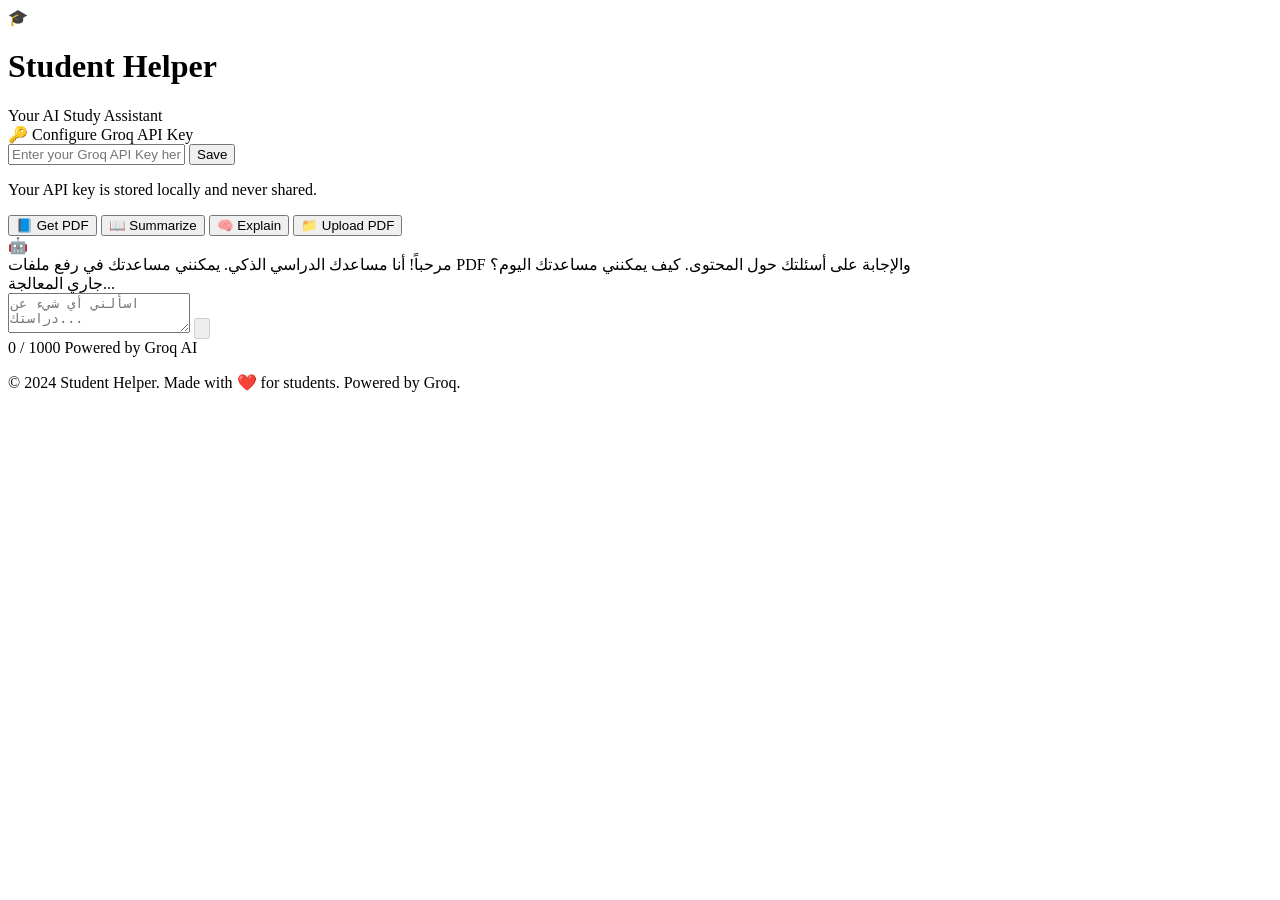
==== commit 1edcdec1: "Initial commit" ====
--- a/index.html
+++ b/index.html
@@ -26,6 +26,19 @@
     <!-- Main Content -->
     <main class="main">
         <div class="container">
+            <!-- Groq API Key Configuration -->
+            <section class="api-config" id="apiConfig">
+                <div class="api-config-header">
+                    <span class="api-icon">🔑</span>
+                    <span>Configure Groq API Key</span>
+                </div>
+                <div class="api-input-container">
+                    <input type="password" id="apiKeyInput" class="api-input" placeholder="Enter your Groq API Key here...">
+                    <button id="saveApiKey" class="api-save-btn">Save</button>
+                </div>
+                <p class="api-hint">Your API key is stored locally and never shared.</p>
+            </section>
+
             <!-- Quick Action Buttons -->
             <section class="quick-actions">
                 <div class="quick-actions-grid">
@@ -41,6 +54,11 @@
                         <span class="quick-btn-icon">🧠</span>
                         <span class="quick-btn-text">Explain</span>
                     </button>
+                    <!-- الزر الجديد لرفع الملفات -->
+                    <button class="quick-btn" data-action="upload-pdf">
+                        <span class="quick-btn-icon">📁</span>
+                        <span class="quick-btn-text">Upload PDF</span>
+                    </button>
                 </div>
             </section>
 
@@ -52,7 +70,7 @@
                         <div class="message-avatar">🤖</div>
                         <div class="message-content">
                             <div class="message-text">
-                                Hello! I'm your Student Helper AI. I can help you find study materials, summarize topics, and explain concepts. How can I assist you today?
+                                مرحباً! أنا مساعدك الدراسي الذكي. يمكنني مساعدتك في رفع ملفات PDF والإجابة على أسئلتك حول المحتوى. كيف يمكنني مساعدتك اليوم؟
                             </div>
                         </div>
                     </div>
@@ -65,7 +83,7 @@
                         <span></span>
                         <span></span>
                     </div>
-                    <div class="loading-text">Thinking...</div>
+                    <div class="loading-text">جاري المعالجة...</div>
                 </div>
             </section>
 
@@ -76,7 +94,7 @@
                         <textarea 
                             class="message-input" 
                             id="messageInput" 
-                            placeholder="Ask me anything about your studies..."
+                            placeholder="اسألني أي شيء عن دراستك..."
                             rows="1"
                             maxlength="1000"
                         ></textarea>
@@ -88,6 +106,7 @@
                     </div>
                     <div class="input-footer">
                         <span class="character-count" id="characterCount">0 / 1000</span>
+                        <span class="powered-by">Powered by Groq AI</span>
                     </div>
                 </form>
             </section>
@@ -97,9 +116,12 @@
     <!-- Footer -->
     <footer class="footer">
         <div class="container">
-            <p class="footer-text">© 2024 Student Helper. Made with ❤️ for students.</p>
+            <p class="footer-text">© 2024 Student Helper. Made with ❤️ for students. Powered by Groq.</p>
         </div>
     </footer>
+
+    <!-- Hidden file input for PDF upload -->
+    <input type="file" id="pdfUploadInput" accept=".pdf" style="display: none;">
 
     <script src="script.js"></script>
 </body>
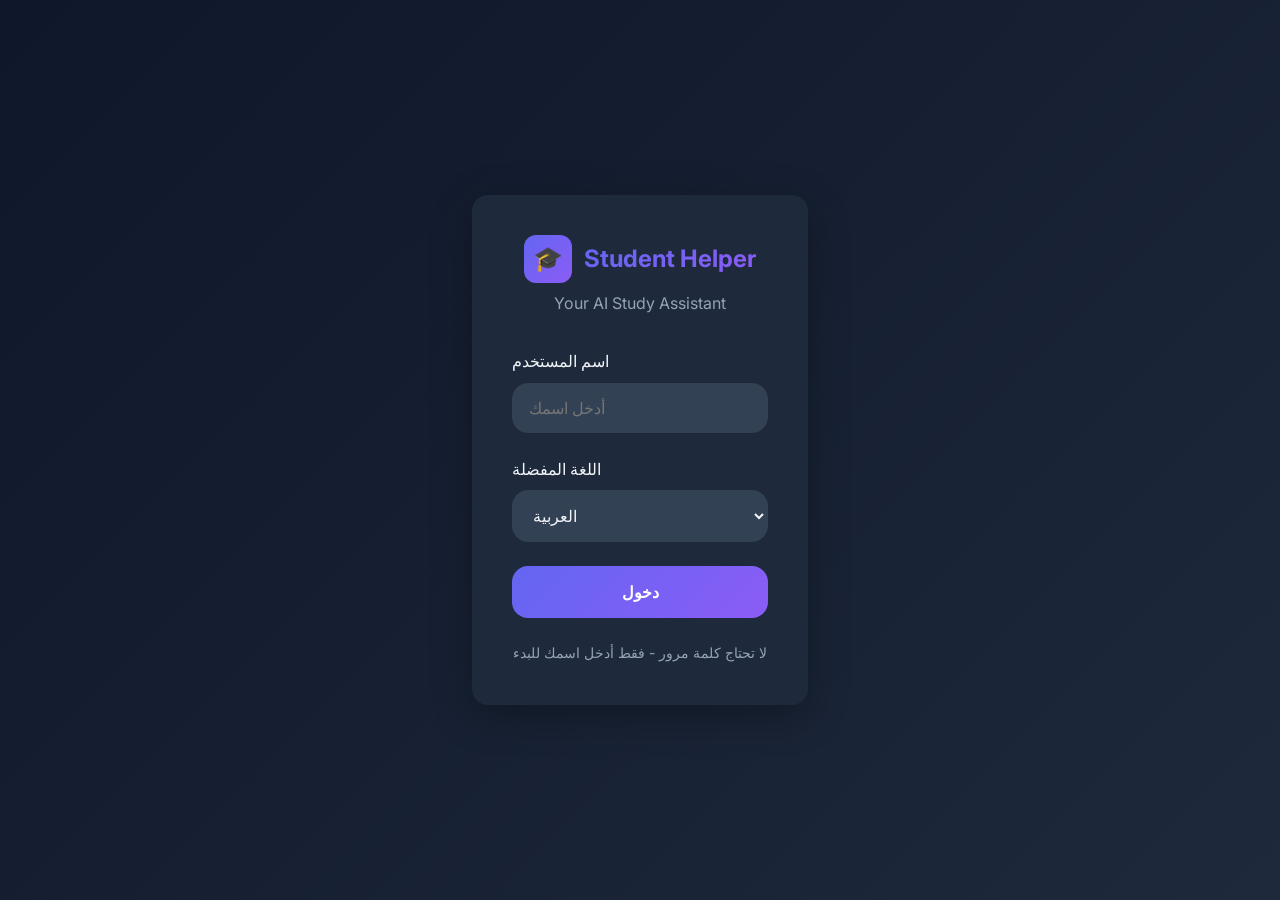
==== commit 0066af5c: "initial commit" ====
--- a/index.html
+++ b/index.html
@@ -10,35 +10,96 @@
     <link href="https://fonts.googleapis.com/css2?family=Inter:wght@300;400;500;600;700&display=swap" rel="stylesheet">
 </head>
 <body>
-    <!-- Header -->
-    <header class="header">
-        <div class="container">
-            <div class="header-content">
-                <div class="logo">
-                    <span class="logo-icon">🎓</span>
-                    <h1 class="logo-text">Student Helper</h1>
+    <!-- Hamburger Menu Button -->
+    <button class="hamburger-menu" id="hamburgerMenu">
+        <span></span>
+        <span></span>
+        <span></span>
+    </button>
+
+    <!-- Side Menu (Hamburger) -->
+    <aside class="side-menu" id="sideMenu">
+        <div class="side-menu-header">
+            <div class="user-info">
+                <div class="user-avatar">👤</div>
+                <div class="user-details">
+                    <span class="user-name" id="userNameDisplay">زائر</span>
+                    <span class="user-status">متصل</span>
                 </div>
-                <div class="header-subtitle">Your AI Study Assistant</div>
             </div>
         </div>
-    </header>
+        
+        <div class="side-menu-content">
+            <button class="menu-item" id="newChatBtn">
+                <span class="menu-icon">➕</span>
+                <span>دردشة جديدة</span>
+            </button>
+            
+            <div class="menu-section">
+                <span class="section-title">الدردشات السابقة</span>
+                <div id="previousChats">
+                    <div class="no-chats">لا توجد دردشات سابقة</div>
+                </div>
+            </div>
+        </div>
+        
+        <div class="side-menu-footer">
+            <button class="menu-item" id="settingsBtn">
+                <span class="menu-icon">⚙️</span>
+                <span>الإعدادات</span>
+            </button>
+            <button class="menu-item logout" id="logoutBtn">
+                <span class="menu-icon">🚪</span>
+                <span>تسجيل خروج</span>
+            </button>
+        </div>
+    </aside>
+
+    <!-- Overlay for closing menu -->
+    <div class="menu-overlay" id="menuOverlay"></div>
+
+    <!-- Settings Modal -->
+    <div class="modal" id="settingsModal">
+        <div class="modal-content">
+            <div class="modal-header">
+                <h2>الإعدادات</h2>
+                <button class="close-btn" id="closeSettings">&times;</button>
+            </div>
+            <div class="modal-body">
+                <div class="form-group">
+                    <label for="editUsername">اسم المستخدم</label>
+                    <input type="text" id="editUsername" placeholder="أدخل اسمك">
+                </div>
+                <div class="form-group">
+                    <label for="editLanguage">اللغة</label>
+                    <select id="editLanguage">
+                        <option value="ar">العربية</option>
+                        <option value="en">English</option>
+                    </select>
+                </div>
+            </div>
+            <div class="modal-footer">
+                <button class="save-btn" id="saveSettings">حفظ</button>
+            </div>
+        </div>
+    </div>
 
     <!-- Main Content -->
     <main class="main">
+        <!-- Header -->
+        <header class="header">
+            <div class="container">
+                <div class="header-content">
+                    <div class="logo">
+                        <span class="logo-icon">🎓</span>
+                        <h1 class="logo-text">Student Helper</h1>
+                    </div>
+                    <div class="header-subtitle" id="welcomeMessage">مرحباً بك!</div>
+                </div>
+            </div>
+        </header>
+
         <div class="container">
-            <!-- Groq API Key Configuration -->
-            <section class="api-config" id="apiConfig">
-                <div class="api-config-header">
-                    <span class="api-icon">🔑</span>
-                    <span>Configure Groq API Key</span>
-                </div>
-                <div class="api-input-container">
-                    <input type="password" id="apiKeyInput" class="api-input" placeholder="Enter your Groq API Key here...">
-                    <button id="saveApiKey" class="api-save-btn">Save</button>
-                </div>
-                <p class="api-hint">Your API key is stored locally and never shared.</p>
-            </section>
-
             <!-- Quick Action Buttons -->
             <section class="quick-actions">
                 <div class="quick-actions-grid">
@@ -54,7 +115,6 @@
                         <span class="quick-btn-icon">🧠</span>
                         <span class="quick-btn-text">Explain</span>
                     </button>
-                    <!-- الزر الجديد لرفع الملفات -->
                     <button class="quick-btn" data-action="upload-pdf">
                         <span class="quick-btn-icon">📁</span>
                         <span class="quick-btn-text">Upload PDF</span>
@@ -69,7 +129,7 @@
                     <div class="message bot-message fade-in">
                         <div class="message-avatar">🤖</div>
                         <div class="message-content">
-                            <div class="message-text">
+                            <div class="message-text" id="botWelcomeMessage">
                                 مرحباً! أنا مساعدك الدراسي الذكي. يمكنني مساعدتك في رفع ملفات PDF والإجابة على أسئلتك حول المحتوى. كيف يمكنني مساعدتك اليوم؟
                             </div>
                         </div>
@@ -106,7 +166,6 @@
                     </div>
                     <div class="input-footer">
                         <span class="character-count" id="characterCount">0 / 1000</span>
-                        <span class="powered-by">Powered by Groq AI</span>
                     </div>
                 </form>
             </section>
@@ -114,9 +173,9 @@
     </main>
 
     <!-- Footer -->
-    <footer class="footer">
+    <footer class="footer" style="display: none;">
         <div class="container">
-            <p class="footer-text">© 2024 Student Helper. Made with ❤️ for students. Powered by Groq.</p>
+            <p class="footer-text">© 2024 Student Helper. Made with ❤️ for students.</p>
         </div>
     </footer>
 
--- a/styles.css
+++ b/styles.css
@@ -0,0 +1,685 @@
+/* --- Aether AI Design System --- */
+:root {
+    --bg-primary: #0f172a;
+    --bg-secondary: #1e293b;
+    --bg-tertiary: #334155;
+    --primary: #6366f1;
+    --secondary: #8b5cf6;
+    --accent: #f59e0b;
+    --success: #10b981;
+    --text-primary: #f1f5f9;
+    --text-secondary: #94a3b8;
+    --border-radius: 16px;
+    --transition: all 0.3s ease;
+}
+
+* {
+    margin: 0;
+    padding: 0;
+    box-sizing: border-box;
+    font-family: 'Inter', -apple-system, BlinkMacSystemFont, 'Segoe UI', Roboto, sans-serif;
+}
+
+body {
+    background-color: var(--bg-primary);
+    color: var(--text-primary);
+    line-height: 1.6;
+    background: linear-gradient(135deg, #0f172a 0%, #1e293b 100%);
+    min-height: 100vh;
+}
+
+.container {
+    max-width: 1400px;
+    margin: 0 auto;
+    padding: 0 2rem;
+}
+
+/* --- Login Page --- */
+.login-page {
+    display: flex;
+    align-items: center;
+    justify-content: center;
+    min-height: 100vh;
+}
+
+.login-container {
+    width: 100%;
+    max-width: 400px;
+    padding: 2rem;
+}
+
+.login-box {
+    background: var(--bg-secondary);
+    border-radius: var(--border-radius);
+    padding: 2.5rem;
+    text-align: center;
+    box-shadow: 0 10px 40px rgba(0, 0, 0, 0.3);
+}
+
+.login-box .login-logo {
+    display: flex;
+    align-items: center;
+    justify-content: center;
+    gap: 0.75rem;
+    margin-bottom: 0.5rem;
+}
+
+.login-box .logo-icon {
+    width: 48px;
+    height: 48px;
+    background: linear-gradient(135deg, var(--primary) 0%, var(--secondary) 100%);
+    border-radius: 12px;
+    display: flex;
+    align-items: center;
+    justify-content: center;
+    font-size: 1.5rem;
+}
+
+.login-box .logo-text {
+    font-size: 1.5rem;
+    font-weight: 700;
+    background: linear-gradient(135deg, var(--primary) 0%, var(--secondary) 100%);
+    -webkit-background-clip: text;
+    -webkit-text-fill-color: transparent;
+}
+
+.login-subtitle {
+    color: var(--text-secondary);
+    margin-bottom: 2rem;
+}
+
+.login-form {
+    display: flex;
+    flex-direction: column;
+    gap: 1.5rem;
+}
+
+.form-group {
+    text-align: left;
+}
+
+.form-group label {
+    display: block;
+    margin-bottom: 0.5rem;
+    color: var(--text-primary);
+    font-weight: 500;
+}
+
+.form-group input,
+.form-group select {
+    width: 100%;
+    padding: 0.875rem 1rem;
+    border: 1px solid var(--bg-tertiary);
+    border-radius: var(--border-radius);
+    background: var(--bg-tertiary);
+    color: var(--text-primary);
+    font-size: 1rem;
+    transition: var(--transition);
+}
+
+.form-group input:focus,
+.form-group select:focus {
+    outline: none;
+    border-color: var(--primary);
+    box-shadow: 0 0 0 2px rgba(99, 102, 241, 0.2);
+}
+
+.login-btn {
+    width: 100%;
+    padding: 1rem;
+    background: linear-gradient(135deg, var(--primary) 0%, var(--secondary) 100%);
+    color: white;
+    border: none;
+    border-radius: var(--border-radius);
+    font-size: 1rem;
+    font-weight: 600;
+    cursor: pointer;
+    transition: var(--transition);
+}
+
+.login-btn:hover {
+    transform: translateY(-2px);
+    box-shadow: 0 4px 12px rgba(99, 102, 241, 0.3);
+}
+
+.login-hint {
+    margin-top: 1.5rem;
+    color: var(--text-secondary);
+    font-size: 0.875rem;
+}
+
+/* --- Hamburger Menu Button --- */
+.hamburger-menu {
+    position: fixed;
+    top: 1.5rem;
+    right: 1.5rem;
+    z-index: 1001;
+    width: 40px;
+    height: 40px;
+    background: var(--bg-secondary);
+    border: 1px solid var(--bg-tertiary);
+    border-radius: 10px;
+    display: flex;
+    flex-direction: column;
+    align-items: center;
+    justify-content: center;
+    gap: 5px;
+    cursor: pointer;
+    transition: var(--transition);
+}
+
+.hamburger-menu span {
+    display: block;
+    width: 20px;
+    height: 2px;
+    background: var(--text-primary);
+    border-radius: 2px;
+    transition: var(--transition);
+}
+
+.hamburger-menu.active span:nth-child(1) {
+    transform: rotate(45deg) translate(5px, 5px);
+}
+
+.hamburger-menu.active span:nth-child(2) {
+    opacity: 0;
+}
+
+.hamburger-menu.active span:nth-child(3) {
+    transform: rotate(-45deg) translate(5px, -5px);
+}
+
+/* --- Side Menu --- */
+.side-menu {
+    position: fixed;
+    right: -320px;
+    top: 0;
+    height: 100vh;
+    width: 320px;
+    background: var(--bg-secondary);
+    border-left: 1px solid var(--bg-tertiary);
+    padding: 2rem 1.5rem;
+    display: flex;
+    flex-direction: column;
+    z-index: 1000;
+    transition: var(--transition);
+}
+
+.side-menu.active {
+    right: 0;
+}
+
+.side-menu-header {
+    padding-bottom: 1.5rem;
+    border-bottom: 1px solid var(--bg-tertiary);
+    margin-bottom: 1.5rem;
+}
+
+.user-info {
+    display: flex;
+    align-items: center;
+    gap: 1rem;
+}
+
+.user-avatar {
+    width: 48px;
+    height: 48px;
+    border-radius: 50%;
+    background: linear-gradient(135deg, var(--primary) 0%, var(--secondary) 100%);
+    display: flex;
+    align-items: center;
+    justify-content: center;
+    font-size: 1.5rem;
+}
+
+.user-details {
+    display: flex;
+    flex-direction: column;
+}
+
+.user-name {
+    font-weight: 600;
+    color: var(--text-primary);
+}
+
+.user-status {
+    font-size: 0.8rem;
+    color: var(--success);
+}
+
+.side-menu-content {
+    flex: 1;
+    display: flex;
+    flex-direction: column;
+    gap: 0.5rem;
+}
+
+.menu-item {
+    display: flex;
+    align-items: center;
+    gap: 1rem;
+    padding: 1rem;
+    border-radius: var(--border-radius);
+    cursor: pointer;
+    transition: var(--transition);
+    color: var(--text-secondary);
+    background: none;
+    border: none;
+    width: 100%;
+    text-align: left;
+    font-size: 1rem;
+}
+
+.menu-item:hover {
+    background: rgba(100, 100, 255, 0.1);
+    color: var(--text-primary);
+}
+
+.menu-item.logout {
+    color: #ef4444;
+}
+
+.menu-item.logout:hover {
+    background: rgba(239, 68, 68, 0.1);
+}
+
+.menu-icon {
+    font-size: 1.2rem;
+    width: 24px;
+}
+
+.menu-section {
+    margin-top: 1rem;
+}
+
+.section-title {
+    display: block;
+    padding: 0.5rem 1rem;
+    color: var(--text-secondary);
+    font-size: 0.75rem;
+    text-transform: uppercase;
+    letter-spacing: 0.5px;
+}
+
+.no-chats {
+    padding: 1rem;
+    color: var(--text-secondary);
+    font-size: 0.9rem;
+    text-align: center;
+}
+
+.side-menu-footer {
+    padding-top: 1rem;
+    border-top: 1px solid var(--bg-tertiary);
+    display: flex;
+    flex-direction: column;
+    gap: 0.5rem;
+}
+
+/* --- Menu Overlay --- */
+.menu-overlay {
+    position: fixed;
+    top: 0;
+    left: 0;
+    right: 0;
+    bottom: 0;
+    background: rgba(0, 0, 0, 0.5);
+    z-index: 999;
+    opacity: 0;
+    visibility: hidden;
+    transition: var(--transition);
+}
+
+.menu-overlay.active {
+    opacity: 1;
+    visibility: visible;
+}
+
+/* --- Settings Modal --- */
+.modal {
+    position: fixed;
+    top: 0;
+    left: 0;
+    right: 0;
+    bottom: 0;
+    background: rgba(0, 0, 0, 0.7);
+    z-index: 2000;
+    display: flex;
+    align-items: center;
+    justify-content: center;
+    opacity: 0;
+    visibility: hidden;
+    transition: var(--transition);
+}
+
+.modal.active {
+    opacity: 1;
+    visibility: visible;
+}
+
+.modal-content {
+    background: var(--bg-secondary);
+    border-radius: var(--border-radius);
+    width: 100%;
+    max-width: 450px;
+    padding: 1.5rem;
+    margin: 1rem;
+    transform: translateY(-20px);
+    transition: var(--transition);
+}
+
+.modal.active .modal-content {
+    transform: translateY(0);
+}
+
+.modal-header {
+    display: flex;
+    align-items: center;
+    justify-content: space-between;
+    margin-bottom: 1.5rem;
+}
+
+.modal-header h2 {
+    font-size: 1.25rem;
+}
+
+.close-btn {
+    background: none;
+    border: none;
+    color: var(--text-secondary);
+    font-size: 1.5rem;
+    cursor: pointer;
+    padding: 0.25rem;
+    line-height: 1;
+}
+
+.close-btn:hover {
+    color: var(--text-primary);
+}
+
+.modal-body {
+    display: flex;
+    flex-direction: column;
+    gap: 1rem;
+}
+
+.modal-footer {
+    margin-top: 1.5rem;
+}
+
+.save-btn {
+    width: 100%;
+    padding: 0.875rem;
+    background: linear-gradient(135deg, var(--primary) 0%, var(--secondary) 100%);
+    color: white;
+    border: none;
+    border-radius: var(--border-radius);
+    font-size: 1rem;
+    font-weight: 600;
+    cursor: pointer;
+    transition: var(--transition);
+}
+
+.save-btn:hover {
+    transform: translateY(-2px);
+    box-shadow: 0 4px 12px rgba(99, 102, 241, 0.3);
+}
+
+/* --- المحتوى الرئيسي --- */
+.main {
+    margin-left: 0;
+    padding: 2rem 0;
+}
+
+.main::before {
+    content: '';
+    display: block;
+    height: 20px;
+}
+
+/* --- الأزرار السريعة --- */
+.quick-actions {
+    margin: 1.5rem 0;
+}
+
+.quick-actions-grid {
+    display: grid;
+    grid-template-columns: repeat(auto-fit, minmax(150px, 1fr));
+    gap: 1.2rem;
+}
+
+.quick-btn {
+    background: var(--bg-secondary);
+    border: 1px solid var(--bg-tertiary);
+    border-radius: var(--border-radius);
+    padding: 1.2rem;
+    display: flex;
+    flex-direction: column;
+    align-items: center;
+    gap: 0.75rem;
+    transition: var(--transition);
+    cursor: pointer;
+    color: var(--text-primary);
+}
+
+.quick-btn:hover {
+    transform: translateY(-3px);
+    background: var(--bg-tertiary);
+    border-color: var(--primary);
+}
+
+.quick-btn-icon {
+    font-size: 1.5rem;
+    background: linear-gradient(135deg, var(--primary) 0%, var(--secondary) 100%);
+    -webkit-background-clip: text;
+    -webkit-text-fill-color: transparent;
+}
+
+/* --- مربع الدردشة --- */
+.chat-container {
+    background: var(--bg-secondary);
+    border-radius: var(--border-radius);
+    box-shadow: 0 10px 35px -5px rgba(0, 0, 0, 0.5);
+    height: calc(100vh - 220px);
+    display: flex;
+    flex-direction: column;
+}
+
+.chat-messages {
+    flex: 1;
+    overflow-y: auto;
+    padding: 1.5rem;
+    display: flex;
+    flex-direction: column;
+    gap: 1.5rem;
+    scroll-behavior: smooth;
+}
+
+.message {
+    display: flex;
+    gap: 1.2rem;
+    max-width: 80%;
+}
+
+.user-message {
+    align-self: flex-end;
+}
+
+.bot-message {
+    align-self: flex-start;
+}
+
+.message-avatar {
+    width: 42px;
+    height: 42px;
+    border-radius: 50%;
+    background: linear-gradient(135deg, var(--primary) 0%, var(--secondary) 100%);
+    color: white;
+    display: flex;
+    align-items: center;
+    justify-content: center;
+    font-weight: bold;
+}
+
+.message-content {
+    background: var(--bg-tertiary);
+    border-radius: 20px;
+    padding: 1.2rem;
+    position: relative;
+}
+
+.message-text {
+    line-height: 1.6;
+}
+
+.pdf-link {
+    display: inline-flex;
+    align-items: center;
+    gap: 8px;
+    color: var(--primary);
+    text-decoration: none;
+    padding: 8px 12px;
+    border-radius: 6px;
+    background-color: rgba(99, 102, 241, 0.1);
+    margin-top: 10px;
+    transition: var(--transition);
+}
+
+.pdf-link:hover {
+    background-color: rgba(99, 102, 241, 0.2);
+}
+
+/* --- مساحة الإدخال --- */
+.input-area {
+    padding: 1.5rem;
+    border-top: 1px solid var(--bg-tertiary);
+}
+
+.input-form {
+    position: relative;
+}
+
+.message-input {
+    width: 100%;
+    padding: 1.2rem 4.5rem 1.2rem 1.5rem;
+    border: 1px solid var(--bg-tertiary);
+    border-radius: var(--border-radius);
+    background: var(--bg-tertiary);
+    color: var(--text-primary);
+    font-size: 1rem;
+    resize: none;
+    transition: var(--transition);
+}
+
+.message-input:focus {
+    outline: none;
+    border-color: var(--primary);
+    box-shadow: 0 0 0 2px rgba(99, 102, 241, 0.2);
+}
+
+.send-button {
+    position: absolute;
+    right: 10px;
+    top: 50%;
+    transform: translateY(-50%);
+    background: linear-gradient(135deg, var(--primary) 0%, var(--secondary) 100%);
+    color: white;
+    border: none;
+    border-radius: 12px;
+    width: 40px;
+    height: 40px;
+    display: flex;
+    align-items: center;
+    justify-content: center;
+    cursor: pointer;
+    transition: var(--transition);
+}
+
+.send-button:hover {
+    transform: translateY(-50%) scale(1.05);
+}
+
+.send-icon {
+    width: 20px;
+    height: 20px;
+}
+
+.character-count {
+    font-size: 0.8rem;
+    color: var(--text-secondary);
+    margin-top: 0.5rem;
+    text-align: right;
+}
+
+/* --- التحميل --- */
+.loading-indicator {
+    display: none;
+    flex-direction: column;
+    align-items: center;
+    padding: 1.5rem;
+}
+
+.loading-indicator.active {
+    display: flex;
+}
+
+.loading-dots {
+    display: flex;
+    gap: 8px;
+}
+
+.loading-dots span {
+    width: 10px;
+    height: 10px;
+    background: var(--primary);
+    border-radius: 50%;
+    animation: loading 1.2s infinite;
+}
+
+.loading-dots span:nth-child(2) {
+    animation-delay: 0.2s;
+}
+
+.loading-dots span:nth-child(3) {
+    animation-delay: 0.4s;
+}
+
+@keyframes loading {
+    0%, 100% { transform: translateY(0); }
+    50% { transform: translateY(-8px); }
+}
+
+.loading-text {
+    color: var(--text-secondary);
+    margin-top: 10px;
+}
+
+/* --- التحريك --- */
+.fade-in {
+    animation: fadeIn 0.5s ease-out;
+}
+
+@keyframes fadeIn {
+    from { opacity: 0; transform: translateY(10px); }
+    to { opacity: 1; transform: translateY(0); }
+}
+
+/* --- التصميم على الجوال --- */
+@media (max-width: 768px) {
+    .side-menu {
+        width: 280px;
+        right: -280px;
+    }
+    
+    .container {
+        padding: 0 1rem;
+    }
+    
+    .quick-actions-grid {
+        grid-template-columns: 1fr;
+    }
+    
+    .chat-container {
+        height: calc(100vh - 200px);
+    }
+}
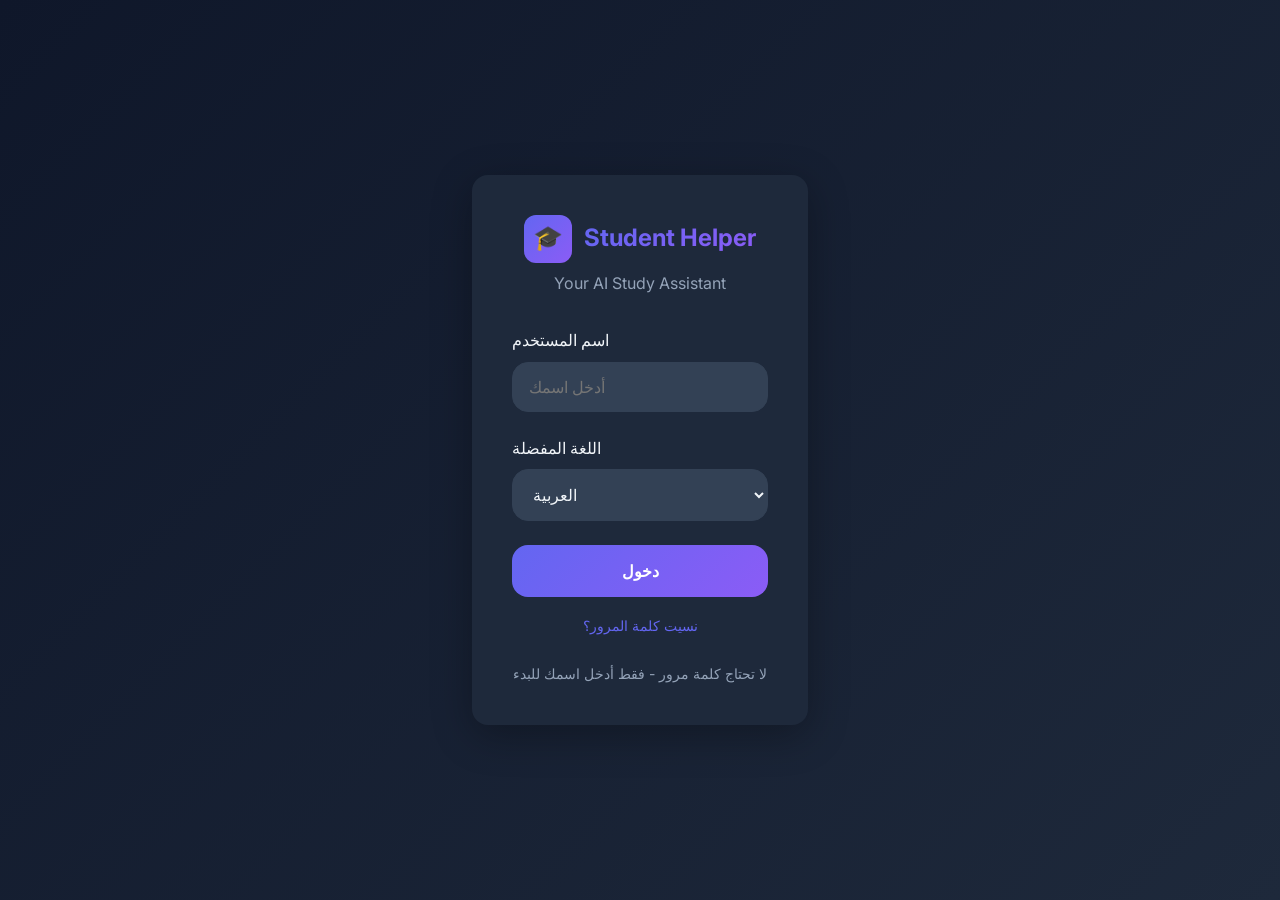
==== commit 39bebb6b: "initial commit" ====
--- a/index.html
+++ b/index.html
@@ -103,18 +103,6 @@
             <!-- Quick Action Buttons -->
             <section class="quick-actions">
                 <div class="quick-actions-grid">
-                    <button class="quick-btn" data-action="pdf">
-                        <span class="quick-btn-icon">📘</span>
-                        <span class="quick-btn-text">Get PDF</span>
-                    </button>
-                    <button class="quick-btn" data-action="summarize">
-                        <span class="quick-btn-icon">📖</span>
-                        <span class="quick-btn-text">Summarize</span>
-                    </button>
-                    <button class="quick-btn" data-action="explain">
-                        <span class="quick-btn-icon">🧠</span>
-                        <span class="quick-btn-text">Explain</span>
-                    </button>
                     <button class="quick-btn" data-action="upload-pdf">
                         <span class="quick-btn-icon">📁</span>
                         <span class="quick-btn-text">Upload PDF</span>
@@ -173,9 +161,9 @@
     </main>
 
     <!-- Footer -->
-    <footer class="footer" style="display: none;">
+    <footer class="footer">
         <div class="container">
-            <p class="footer-text">© 2024 Student Helper. Made with ❤️ for students.</p>
+            <p class="footer-text">Made by Ahmed Qareez</p>
         </div>
     </footer>
 
--- a/styles.css
+++ b/styles.css
@@ -611,7 +611,85 @@
     text-align: right;
 }
 
-/* --- التحميل --- */
+/* تحسين مساحة الإدخال */
+.input-area {
+    padding: 1.2rem 1rem;
+}
+
+.message-input {
+    width: 100%;
+    padding: 1rem 4rem 1rem 1.5rem;
+}
+
+/* إخفاء مؤشر العد من اليمين */
+.character-count {
+    position: absolute;
+    right: 10px;
+    bottom: 10px;
+    font-size: 0.8rem;
+    color: var(--text-secondary);
+}
+
+/* تحسين قائمة البرجر */
+.mobile-menu {
+    width: 80%;
+}
+
+/* Footer styles */
+.footer {
+    background: var(--bg-secondary);
+    border-top: 1px solid var(--bg-tertiary);
+    padding: 1rem 0;
+    text-align: center;
+}
+
+.footer-text {
+    color: var(--text-secondary);
+    font-size: 0.9rem;
+}
+
+/* Previous chats list styles */
+.previous-chats-list {
+    max-height: 200px;
+    overflow-y: auto;
+}
+
+.chat-item {
+    padding: 0.75rem 1rem;
+    cursor: pointer;
+    border-radius: var(--border-radius);
+    transition: var(--transition);
+    color: var(--text-secondary);
+    font-size: 0.9rem;
+}
+
+.chat-item:hover {
+    background: rgba(99, 102, 241, 0.1);
+    color: var(--text-primary);
+}
+
+/* Login footer and forgot password */
+.login-footer {
+    margin-top: 1rem;
+    text-align: center;
+}
+
+.login-footer a {
+    color: var(--primary);
+    text-decoration: none;
+    font-size: 0.875rem;
+}
+
+.login-footer a:hover {
+    text-decoration: underline;
+}
+
+.login-error {
+    color: #ef4444;
+    font-size: 0.875rem;
+    margin-top: 0.5rem;
+    text-align: center;
+}
 .loading-indicator {
     display: none;
     flex-direction: column;
